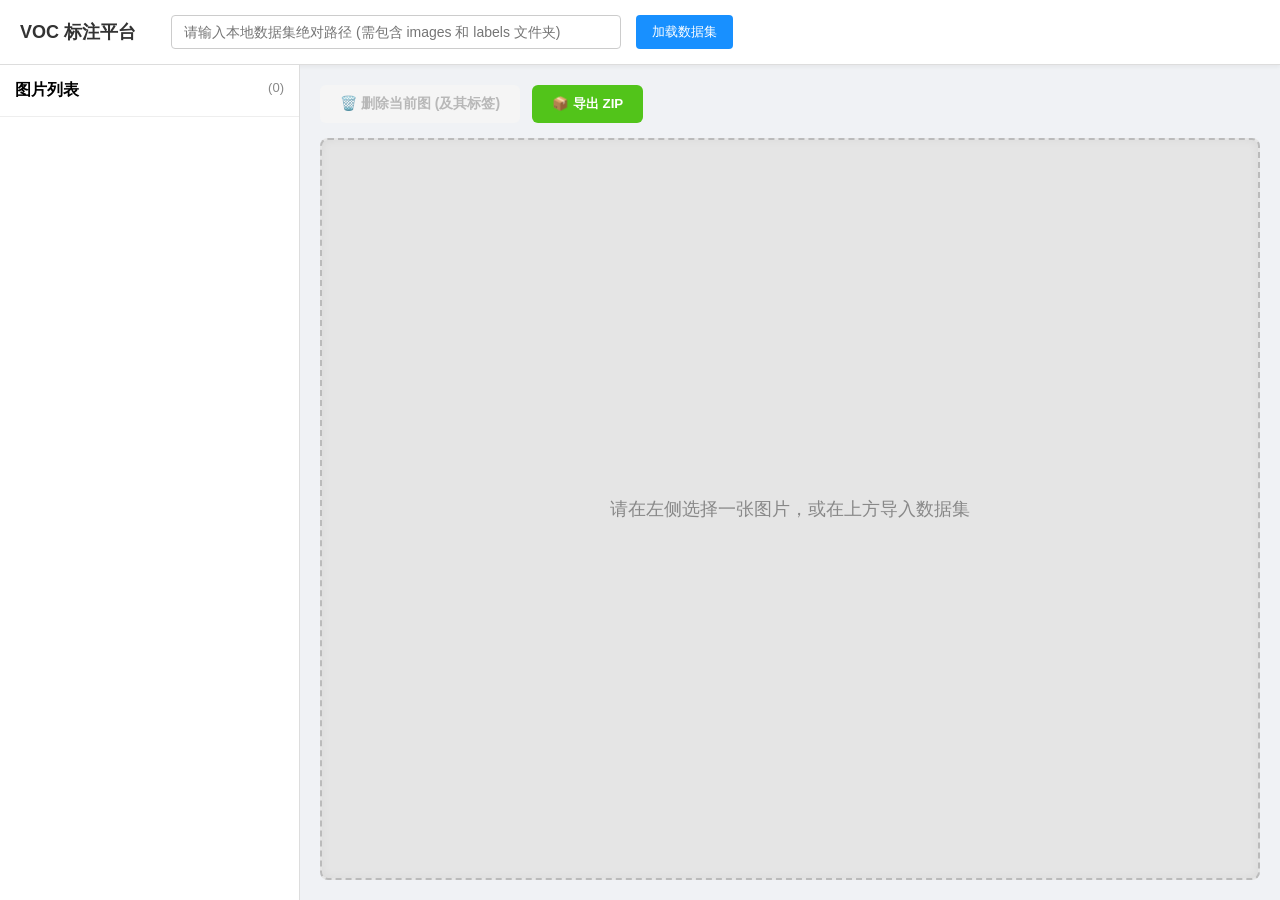
==== static/index.html @ 795a2a79 "Add files via upload" ====
<!DOCTYPE html>
<html lang="zh-CN">
<head>
    <meta charset="UTF-8">
    <title>VOC Segmentation Annotator</title>
    <style>
        /* 基础样式重置 */
        * { box-sizing: border-box; margin: 0; padding: 0; }
        body { font-family: -apple-system, BlinkMacSystemFont, "Segoe UI", Roboto, sans-serif; display: flex; flex-direction: column; height: 100vh; background: #f0f2f5; }

        /* 顶部区域 - 数据集导入 */
        .header { padding: 15px 20px; background: white; border-bottom: 1px solid #ddd; display: flex; align-items: center; gap: 15px; box-shadow: 0 2px 4px rgba(0,0,0,0.05); }
        .header h2 { font-size: 18px; color: #333; margin-right: 20px; }
        .header input { flex: 1; max-width: 450px; padding: 8px 12px; border: 1px solid #ccc; border-radius: 4px; font-size: 14px; }
        .header button { padding: 8px 16px; background: #1890ff; color: white; border: none; border-radius: 4px; cursor: pointer; transition: background 0.3s; }
        .header button:hover { background: #40a9ff; }
        #dataset-status { font-size: 14px; font-weight: bold; }

        /* 主体布局 */
        .main-container { display: flex; flex: 1; overflow: hidden; }

        /* 左侧边栏 - 图片列表 */
        .sidebar { width: 300px; background: white; border-right: 1px solid #ddd; display: flex; flex-direction: column; }
        .sidebar h3 { padding: 15px; border-bottom: 1px solid #eee; margin: 0; font-size: 16px; display: flex; justify-content: space-between;}
        .image-list { flex: 1; overflow-y: auto; list-style: none; }
        .image-list li { padding: 12px 15px; cursor: pointer; border-bottom: 1px solid #f5f5f5; display: flex; justify-content: space-between; align-items: center; transition: background 0.2s; }
        .image-list li:hover { background: #fafafa; }
        .image-list li.active { background: #e6f7ff; border-right: 4px solid #1890ff; }
        .file-name { font-size: 14px; color: #333; overflow: hidden; text-overflow: ellipsis; white-space: nowrap; max-width: 180px; }
        .status-badge { font-size: 12px; padding: 2px 6px; border-radius: 10px; }
        .status-labeled { background: #52c41a; color: white; }
        .status-unlabeled { background: #d9d9d9; color: #666; }

        /* 右侧工作区 */
        .workspace { flex: 1; display: flex; flex-direction: column; padding: 20px; }
        
        /* 工具栏 */
        .toolbar { margin-bottom: 15px; display: flex; gap: 12px; align-items: center; }

        /* 🔥 醒目的红色删除按钮 */
        .btn-delete { 
            background-color: #ff4d4f; 
            color: white; 
            font-weight: bold; 
            border: none; 
            padding: 10px 20px; 
            border-radius: 6px; 
            cursor: pointer; 
            transition: all 0.3s ease; 
            font-size: 14px;
        }
        .btn-delete:hover:not(:disabled) { 
            background-color: #ff7875; 
            box-shadow: 0 4px 12px rgba(255, 77, 79, 0.4); 
            transform: translateY(-1px);
        }
        .btn-delete:active:not(:disabled) { 
            background-color: #d9363e; 
            transform: translateY(0);
        }
        .btn-delete:disabled { 
            background-color: #f5f5f5; 
            color: #b8b8b8; 
            cursor: not-allowed; 
        }

        .btn-export { background: #52c41a; color: white; border: none; padding: 10px 20px; border-radius: 6px; cursor: pointer; font-weight: bold; }
        .btn-export:hover { background: #73d13d; }

        /* 画布/图片显示区 */
        .canvas-container { flex: 1; background: #e5e5e5; border: 2px dashed #bbb; border-radius: 8px; display: flex; justify-content: center; align-items: center; overflow: hidden; position: relative; box-shadow: inset 0 0 10px rgba(0,0,0,0.05); }
        #main-image { max-width: 100%; max-height: 100%; display: none; object-fit: contain; }
        .empty-text { color: #888; font-size: 18px; user-select: none; }
    </style>
</head>
<body>

    <div class="header">
        <h2>VOC 标注平台</h2>
        <input type="text" id="dataset-path" placeholder="请输入本地数据集绝对路径 (需包含 images 和 labels 文件夹)">
        <button onclick="importDataset()">加载数据集</button>
        <span id="dataset-status"></span>
    </div>

    <div class="main-container">
        <div class="sidebar">
            <h3>图片列表 <span id="image-count" style="font-size: 13px; color: #888; font-weight: normal;">(0)</span></h3>
            <ul class="image-list" id="image-list">
                </ul>
        </div>

        <div class="workspace">
            <div class="toolbar">
                <button id="btn-delete" class="btn-delete" onclick="deleteCurrentImage()" disabled>
                    🗑️ 删除当前图 (及其标签)
                </button>
                <button class="btn-export" onclick="exportDataset()">📦 导出 ZIP</button>
                <span id="current-image-name" style="margin-left: auto; color: #666; font-weight: bold;"></span>
            </div>

            <div class="canvas-container" id="canvas-container">
                <span class="empty-text" id="empty-text">请在左侧选择一张图片，或在上方导入数据集</span>
                <img id="main-image" src="" alt="当前标注图片">
                </div>
        </div>
    </div>

    <script>
        let currentImageId = null;
        let imagesData = [];

        // 页面加载时自动获取当前数据集列表
        window.onload = () => {
            fetchImagesList();
            fetchDatasetInfo();
        };

        // 1. 导入数据集逻辑
        async function importDataset() {
            const pathInput = document.getElementById('dataset-path').value.trim();
            const statusEl = document.getElementById('dataset-status');
            
            if (!pathInput) {
                alert("路径不能为空！");
                return;
            }

            statusEl.innerText = "⏳ 校验并加载中...";
            statusEl.style.color = "#1890ff";

            try {
                const response = await fetch('/api/dataset', {
                    method: 'POST',
                    headers: { 'Content-Type': 'application/json' },
                    body: JSON.stringify({ path: pathInput })
                });

                if (!response.ok) {
                    const errorMsg = await response.text();
                    throw new Error(errorMsg || "数据集结构错误");
                }

                const data = await response.json();
                statusEl.innerText = `✅ 导入成功！共加载 ${data.dataset.imageCount} 张图片`;
                statusEl.style.color = "#52c41a";
                
                // 刷新图片列表
                fetchImagesList();
                
            } catch (error) {
                statusEl.innerText = `❌ 导入失败: ${error.message}`;
                statusEl.style.color = "#ff4d4f";
                alert(error.message);
            }
        }

        // 2. 获取数据集当前配置路径
        async function fetchDatasetInfo() {
            try {
                const res = await fetch('/api/dataset');
                if (res.ok) {
                    const data = await res.json();
                    if(data.dataset && data.dataset.path) {
                        document.getElementById('dataset-path').value = data.dataset.path;
                    }
                }
            } catch (e) {
                console.error("获取数据集信息失败", e);
            }
        }

        // 3. 获取并渲染图片列表
        async function fetchImagesList() {
            try {
                const response = await fetch('/api/images');
                if (!response.ok) return;
                
                const data = await response.json();
                imagesData = data.images;
                
                document.getElementById('image-count').innerText = `(${imagesData.length})`;
                renderImageList();
            } catch (error) {
                console.error("加载图片列表失败:", error);
            }
        }

        function renderImageList() {
            const listEl = document.getElementById('image-list');
            listEl.innerHTML = '';

            imagesData.forEach(img => {
                const li = document.createElement('li');
                li.id = `item-${img.id}`;
                li.onclick = () => selectImage(img);
                
                const statusHtml = img.hasLabel 
                    ? `<span class="status-badge status-labeled">已标</span>` 
                    : `<span class="status-badge status-unlabeled">未标</span>`;

                li.innerHTML = `
                    <span class="file-name" title="${img.filename}">${img.filename}</span>
                    ${statusHtml}
                `;
                
                // 保持选中状态
                if (currentImageId === img.id) {
                    li.classList.add('active');
                }
                
                listEl.appendChild(li);
            });
        }

        // 4. 选中单张图片
        async function selectImage(img) {
            currentImageId = img.id;
            
            // 更新列表 UI 选中状态
            document.querySelectorAll('.image-list li').forEach(li => li.classList.remove('active'));
            document.getElementById(`item-${img.id}`).classList.add('active');
            
            // 更新主工作区
            document.getElementById('empty-text').style.display = 'none';
            const imgEl = document.getElementById('main-image');
            imgEl.src = img.imageUrl;
            imgEl.style.display = 'block';
            
            document.getElementById('current-image-name').innerText = img.filename;
            
            // 启用删除按钮
            document.getElementById('btn-delete').disabled = false;

            // (预留) 获取具体标注数据并绘制多边形
            // fetch(`/api/annotations/${img.id}`).then(...);
        }

        // 5. 删除当前图片 (红色按钮对应逻辑)
        async function deleteCurrentImage() {
            if (!currentImageId) return;
            
            if (!confirm("⚠️ 确定要将当前图片及其标注移动到废弃文件夹 (__delete__) 吗？此操作界面不可撤销！")) {
                return;
            }

            try {
                const response = await fetch(`/api/images/${currentImageId}`, {
                    method: 'DELETE'
                });
                
                if (!response.ok) throw new Error("删除请求失败");
                
                // 查找当前图片的索引，为了删除后自动跳转下一张
                const currentIndex = imagesData.findIndex(img => img.id === currentImageId);
                
                // 重新拉取列表
                await fetchImagesList();
                
                // 自动选择下一张 (如果还有的话)
                if (imagesData.length > 0) {
                    const nextIndex = currentIndex < imagesData.length ? currentIndex : imagesData.length - 1;
                    selectImage(imagesData[nextIndex]);
                } else {
                    // 列表空了
                    currentImageId = null;
                    document.getElementById('main-image').style.display = 'none';
                    document.getElementById('empty-text').style.display = 'block';
                    document.getElementById('btn-delete').disabled = true;
                    document.getElementById('current-image-name').innerText = '';
                }
                
            } catch (error) {
                alert("删除失败: " + error.message);
            }
        }

        // 6. 导出 ZIP
        function exportDataset() {
            window.open('/api/export.zip', '_blank');
        }
    </script>
</body>
</html>
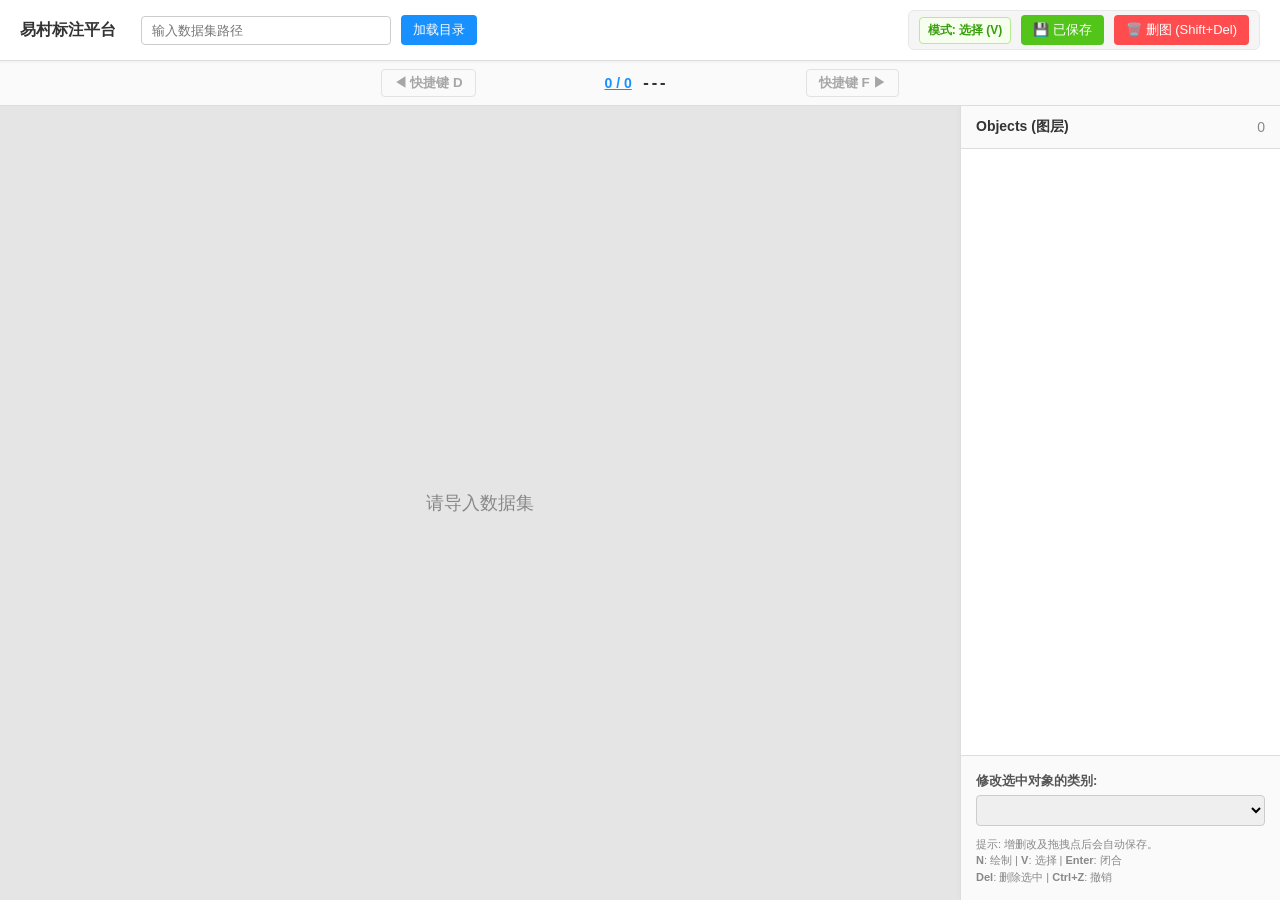
==== commit c6183042: "Add files via upload" ====
--- a/static/index.html
+++ b/static/index.html
@@ -2,281 +2,753 @@
 <html lang="zh-CN">
 <head>
     <meta charset="UTF-8">
-    <title>VOC Segmentation Annotator</title>
+    <title>VOC Segmentation Annotator (CVAT Style)</title>
     <style>
-        /* 基础样式重置 */
         * { box-sizing: border-box; margin: 0; padding: 0; }
-        body { font-family: -apple-system, BlinkMacSystemFont, "Segoe UI", Roboto, sans-serif; display: flex; flex-direction: column; height: 100vh; background: #f0f2f5; }
-
-        /* 顶部区域 - 数据集导入 */
-        .header { padding: 15px 20px; background: white; border-bottom: 1px solid #ddd; display: flex; align-items: center; gap: 15px; box-shadow: 0 2px 4px rgba(0,0,0,0.05); }
-        .header h2 { font-size: 18px; color: #333; margin-right: 20px; }
-        .header input { flex: 1; max-width: 450px; padding: 8px 12px; border: 1px solid #ccc; border-radius: 4px; font-size: 14px; }
-        .header button { padding: 8px 16px; background: #1890ff; color: white; border: none; border-radius: 4px; cursor: pointer; transition: background 0.3s; }
-        .header button:hover { background: #40a9ff; }
-        #dataset-status { font-size: 14px; font-weight: bold; }
-
-        /* 主体布局 */
-        .main-container { display: flex; flex: 1; overflow: hidden; }
-
-        /* 左侧边栏 - 图片列表 */
-        .sidebar { width: 300px; background: white; border-right: 1px solid #ddd; display: flex; flex-direction: column; }
-        .sidebar h3 { padding: 15px; border-bottom: 1px solid #eee; margin: 0; font-size: 16px; display: flex; justify-content: space-between;}
-        .image-list { flex: 1; overflow-y: auto; list-style: none; }
-        .image-list li { padding: 12px 15px; cursor: pointer; border-bottom: 1px solid #f5f5f5; display: flex; justify-content: space-between; align-items: center; transition: background 0.2s; }
-        .image-list li:hover { background: #fafafa; }
-        .image-list li.active { background: #e6f7ff; border-right: 4px solid #1890ff; }
-        .file-name { font-size: 14px; color: #333; overflow: hidden; text-overflow: ellipsis; white-space: nowrap; max-width: 180px; }
-        .status-badge { font-size: 12px; padding: 2px 6px; border-radius: 10px; }
+        body { font-family: -apple-system, BlinkMacSystemFont, "Segoe UI", Roboto, sans-serif; display: flex; flex-direction: column; height: 100vh; background: #f0f2f5; overflow: hidden; }
+
+        /* 顶部控制台 (导入与工具) */
+        .header { padding: 10px 20px; background: white; border-bottom: 1px solid #ddd; display: flex; align-items: center; justify-content: space-between; box-shadow: 0 1px 3px rgba(0,0,0,0.05); z-index: 10; }
+        .header-left { display: flex; align-items: center; gap: 10px; }
+        .header-left h2 { font-size: 16px; color: #333; margin-right: 15px; }
+        .header-left input { width: 250px; padding: 6px 10px; border: 1px solid #ccc; border-radius: 4px; font-size: 13px; }
+        .btn-primary { padding: 6px 12px; background: #1890ff; color: white; border: none; border-radius: 4px; cursor: pointer; font-size: 13px; transition: all 0.3s; }
+        .btn-primary:hover { background: #40a9ff; }
+        
+        .toolbar-group { display: flex; align-items: center; gap: 10px; background: #f5f5f5; padding: 4px 10px; border-radius: 6px; border: 1px solid #e8e8e8;}
+        .mode-indicator { font-weight: bold; padding: 4px 8px; border-radius: 4px; font-size: 12px; }
+        .mode-select { background: #f6ffed; border: 1px solid #b7eb8f; color: #389e0d; }
+        .mode-draw { background: #fff0f6; border: 1px solid #ffadd2; color: #c41d7f; }
+
+        /* 自动保存状态按钮 */
+        .btn-save { background: #52c41a; }
+        .btn-save.saving { background: #faad14; color: #fff; }
+
+        /* CVAT 风格图片导航栏 */
+        .nav-bar { background: #fafafa; border-bottom: 1px solid #ddd; padding: 8px 20px; display: flex; align-items: center; justify-content: center; gap: 15px; }
+        .nav-btn { background: transparent; border: 1px solid #ccc; padding: 4px 12px; cursor: pointer; border-radius: 4px; font-weight: bold; color: #555; }
+        .nav-btn:hover:not(:disabled) { background: #e6f7ff; border-color: #1890ff; color: #1890ff; }
+        .nav-btn:disabled { opacity: 0.5; cursor: not-allowed; }
+        .image-info { font-size: 14px; font-weight: bold; color: #333; display: flex; align-items: center; gap: 10px; min-width: 300px; justify-content: center; }
+        .status-badge { font-size: 12px; padding: 2px 6px; border-radius: 10px; font-weight: normal; }
         .status-labeled { background: #52c41a; color: white; }
         .status-unlabeled { background: #d9d9d9; color: #666; }
 
-        /* 右侧工作区 */
-        .workspace { flex: 1; display: flex; flex-direction: column; padding: 20px; }
+        /* 主体布局 */
+        .main-container { display: flex; flex: 1; overflow: hidden; background: #e5e5e5; }
+
+        /* 画布区域 */
+        .canvas-area { flex: 1; display: flex; justify-content: center; align-items: center; position: relative; overflow: hidden; padding: 15px; }
+        .image-wrapper { position: relative; display: inline-block; max-width: 100%; max-height: 100%; box-shadow: 0 4px 12px rgba(0,0,0,0.15); background: white; }
+        #main-image { max-width: 100%; max-height: 100%; display: block; object-fit: contain; pointer-events: none; }
+        #draw-canvas { position: absolute; top: 0; left: 0; }
+        .empty-text { color: #888; font-size: 18px; user-select: none; position: absolute; top: 50%; left: 50%; transform: translate(-50%, -50%); }
+
+        /* 右侧 Objects 面板 */
+        .right-sidebar { width: 320px; background: white; border-left: 1px solid #ddd; display: flex; flex-direction: column; z-index: 5; box-shadow: -2px 0 5px rgba(0,0,0,0.02); }
+        .sidebar-header { padding: 12px 15px; background: #fafafa; border-bottom: 1px solid #ddd; font-weight: bold; font-size: 14px; color: #333; display: flex; justify-content: space-between; align-items: center; }
         
-        /* 工具栏 */
-        .toolbar { margin-bottom: 15px; display: flex; gap: 12px; align-items: center; }
-
-        /* 🔥 醒目的红色删除按钮 */
-        .btn-delete { 
-            background-color: #ff4d4f; 
-            color: white; 
-            font-weight: bold; 
-            border: none; 
-            padding: 10px 20px; 
-            border-radius: 6px; 
-            cursor: pointer; 
-            transition: all 0.3s ease; 
-            font-size: 14px;
-        }
-        .btn-delete:hover:not(:disabled) { 
-            background-color: #ff7875; 
-            box-shadow: 0 4px 12px rgba(255, 77, 79, 0.4); 
-            transform: translateY(-1px);
-        }
-        .btn-delete:active:not(:disabled) { 
-            background-color: #d9363e; 
-            transform: translateY(0);
-        }
-        .btn-delete:disabled { 
-            background-color: #f5f5f5; 
-            color: #b8b8b8; 
-            cursor: not-allowed; 
-        }
-
-        .btn-export { background: #52c41a; color: white; border: none; padding: 10px 20px; border-radius: 6px; cursor: pointer; font-weight: bold; }
-        .btn-export:hover { background: #73d13d; }
-
-        /* 画布/图片显示区 */
-        .canvas-container { flex: 1; background: #e5e5e5; border: 2px dashed #bbb; border-radius: 8px; display: flex; justify-content: center; align-items: center; overflow: hidden; position: relative; box-shadow: inset 0 0 10px rgba(0,0,0,0.05); }
-        #main-image { max-width: 100%; max-height: 100%; display: none; object-fit: contain; }
-        .empty-text { color: #888; font-size: 18px; user-select: none; }
+        .object-list { flex: 1; overflow-y: auto; list-style: none; padding: 10px; }
+        .object-item { display: flex; align-items: center; justify-content: space-between; padding: 8px 10px; margin-bottom: 8px; background: #f9f9f9; border: 1px solid #eee; border-radius: 6px; cursor: pointer; transition: all 0.2s; }
+        .object-item:hover { border-color: #d9d9d9; background: #f0f0f0; } 
+        .object-item.active { background: #e6f7ff; border-color: #91d5ff; box-shadow: 0 2px 4px rgba(24,144,255,0.1); }
+        .object-item.hidden { opacity: 0.5; }
+        
+        .obj-left { display: flex; align-items: center; gap: 8px; flex: 1; }
+        .color-block { width: 12px; height: 12px; border-radius: 2px; }
+        .obj-name { font-size: 13px; font-weight: 500; color: #333; }
+        
+        .obj-actions { display: flex; align-items: center; gap: 6px; }
+        .icon-btn { background: none; border: none; cursor: pointer; font-size: 14px; padding: 4px; border-radius: 4px; color: #666; transition: background 0.2s; }
+        .icon-btn:hover { background: #e8e8e8; color: #333; }
+        .icon-delete:hover { background: #fff1f0; color: #ff4d4f; }
+
+        /* 全局类别选择器 */
+        .sidebar-footer { padding: 15px; border-top: 1px solid #ddd; background: #fafafa; }
+        .sidebar-footer select { width: 100%; padding: 6px; border-radius: 4px; border: 1px solid #ccc; margin-top: 5px; font-size: 13px; }
     </style>
 </head>
 <body>
 
     <div class="header">
-        <h2>VOC 标注平台</h2>
-        <input type="text" id="dataset-path" placeholder="请输入本地数据集绝对路径 (需包含 images 和 labels 文件夹)">
-        <button onclick="importDataset()">加载数据集</button>
-        <span id="dataset-status"></span>
-    </div>
-
-    <div class="main-container">
-        <div class="sidebar">
-            <h3>图片列表 <span id="image-count" style="font-size: 13px; color: #888; font-weight: normal;">(0)</span></h3>
-            <ul class="image-list" id="image-list">
-                </ul>
+        <div class="header-left">
+            <h2>易村标注平台</h2>
+            <input type="text" id="dataset-path" placeholder="输入数据集路径">
+            <button class="btn-primary" onclick="importDataset()">加载目录</button>
+            <span id="dataset-status" style="font-size: 12px; margin-left: 10px;"></span>
         </div>
-
-        <div class="workspace">
-            <div class="toolbar">
-                <button id="btn-delete" class="btn-delete" onclick="deleteCurrentImage()" disabled>
-                    🗑️ 删除当前图 (及其标签)
-                </button>
-                <button class="btn-export" onclick="exportDataset()">📦 导出 ZIP</button>
-                <span id="current-image-name" style="margin-left: auto; color: #666; font-weight: bold;"></span>
-            </div>
-
-            <div class="canvas-container" id="canvas-container">
-                <span class="empty-text" id="empty-text">请在左侧选择一张图片，或在上方导入数据集</span>
-                <img id="main-image" src="" alt="当前标注图片">
-                </div>
+        
+        <div class="toolbar-group">
+            <span id="mode-badge" class="mode-indicator mode-select">模式: 选择 (V)</span>
+            <button id="btn-save" class="btn-primary btn-save" onclick="saveAnnotations(false)">💾 已保存</button>
+            <button class="btn-primary" style="background:#ff4d4f;" onclick="deleteCurrentImage()">🗑️ 删图 (Shift+Del)</button>
         </div>
     </div>
 
+    <div class="nav-bar">
+        <button class="nav-btn" id="btn-prev" onclick="navigateImage(-1)" disabled>◀ 快捷键 D</button>
+        <div class="image-info" id="image-info-container">
+            <span id="image-counter" title="点击跳转到指定页" style="cursor: pointer; text-decoration: underline; color: #1890ff;" onclick="jumpToImage()">0 / 0</span>
+            <span id="current-image-name" style="font-family: monospace;">---</span>
+            <span id="image-status-badge"></span>
+        </div>
+        <button class="nav-btn" id="btn-next" onclick="navigateImage(1)" disabled>快捷键 F ▶</button>
+    </div>
+
+    <div class="main-container">
+        
+        <div class="canvas-area" id="canvas-container">
+            <span class="empty-text" id="empty-text">请导入数据集</span>
+            <div class="image-wrapper" id="image-wrapper" style="display: none;">
+                <img id="main-image" src="" alt="">
+                <canvas id="draw-canvas"></canvas>
+            </div>
+        </div>
+
+        <div class="right-sidebar">
+            <div class="sidebar-header">
+                <span>Objects (图层)</span>
+                <span id="object-count" style="color:#888; font-weight:normal;">0</span>
+            </div>
+            
+            <ul class="object-list" id="object-list">
+                </ul>
+
+            <div class="sidebar-footer">
+                <label style="font-size: 13px; color: #555; font-weight: bold;">修改选中对象的类别:</label>
+                <select id="class-select" onchange="onClassChange()"></select>
+                <div style="font-size: 11px; color: #888; margin-top: 10px; line-height: 1.5;">
+                    提示: 增删改及拖拽点后会自动保存。<br>
+                    <b>N</b>: 绘制 | <b>V</b>: 选择 | <b>Enter</b>: 闭合<br>
+                    <b>Del</b>: 删除选中 | <b>Ctrl+Z</b>: 撤销
+                </div>
+            </div>
+        </div>
+    </div>
+
     <script>
-        let currentImageId = null;
         let imagesData = [];
-
-        // 页面加载时自动获取当前数据集列表
+        let currentIndex = -1;
+        let classesData = {};
+
+        const canvas = document.getElementById('draw-canvas');
+        const ctx = canvas.getContext('2d');
+        const imgEl = document.getElementById('main-image');
+        const colors = ["#ff4d4f", "#1890ff", "#52c41a", "#faad14", "#722ed1", "#eb2f96", "#13c2c2", "#fa8c16"];
+        
+        let mode = 'select'; 
+        let annotations = []; 
+        let currentPolygon = [];
+        let mousePos = null;
+        
+        let selectedAnnoIdx = -1;
+        let hoveredAnnoIdx = -1; 
+        let selectedPointIdx = -1;
+        let isDraggingPoint = false;
+        let historyStack = [];
+
+        let autoSaveTimer = null;
+
         window.onload = () => {
+            fetchClasses();
             fetchImagesList();
             fetchDatasetInfo();
+            setupEvents();
+            window.addEventListener('resize', resizeCanvas);
         };
 
-        // 1. 导入数据集逻辑
+        // ================= 顶栏与导航 =================
+
+        function updateNavigationUI() {
+            const prevBtn = document.getElementById('btn-prev');
+            const nextBtn = document.getElementById('btn-next');
+            
+            if (imagesData.length === 0 || currentIndex === -1) {
+                prevBtn.disabled = true; nextBtn.disabled = true;
+                document.getElementById('image-counter').innerText = '0 / 0';
+                document.getElementById('current-image-name').innerText = '---';
+                document.getElementById('image-status-badge').innerHTML = '';
+                return;
+            }
+
+            prevBtn.disabled = currentIndex === 0;
+            nextBtn.disabled = currentIndex === imagesData.length - 1;
+
+            const currentImg = imagesData[currentIndex];
+            document.getElementById('image-counter').innerText = `${currentIndex + 1} / ${imagesData.length}`;
+            document.getElementById('current-image-name').innerText = currentImg.filename;
+            
+            document.getElementById('image-status-badge').innerHTML = currentImg.hasLabel 
+                ? `<span class="status-badge status-labeled">已标</span>` 
+                : `<span class="status-badge status-unlabeled">未标</span>`;
+        }
+
+        function navigateImage(direction) {
+            if (imagesData.length === 0) return;
+            let nextIdx = currentIndex + direction;
+            if (nextIdx < 0) nextIdx = 0;
+            if (nextIdx >= imagesData.length) nextIdx = imagesData.length - 1;
+            if (currentIndex !== nextIdx) selectImage(nextIdx);
+        }
+
+        function jumpToImage() {
+            if (imagesData.length === 0) return;
+            const input = prompt(`请输入要跳转的页码 (1 - ${imagesData.length})：\n当前在第 ${currentIndex + 1} 页`, currentIndex + 1);
+            if (!input) return; 
+            
+            const targetIdx = parseInt(input.trim()) - 1;
+            if (!isNaN(targetIdx) && targetIdx >= 0 && targetIdx < imagesData.length) {
+                selectImage(targetIdx);
+            } else {
+                alert("⚠️ 输入的页码无效或超出范围！");
+            }
+        }
+
+        async function selectImage(index) {
+            if (index < 0 || index >= imagesData.length) return;
+            
+            // 切换前，强制同步等待正在排队的保存任务完成（防止丢框）
+            if (autoSaveTimer) {
+                clearTimeout(autoSaveTimer);
+                autoSaveTimer = null;
+                await saveAnnotations(true); 
+            }
+
+            historyStack = [];
+            mode = 'select';
+            selectedAnnoIdx = -1;
+            hoveredAnnoIdx = -1;
+            selectedPointIdx = -1;
+            annotations = [];
+            currentPolygon = [];
+            document.getElementById('btn-save').innerText = "💾 已保存";
+            document.getElementById('btn-save').className = "btn-primary btn-save";
+
+            currentIndex = index;
+            const img = imagesData[currentIndex];
+            
+            // 记录当前图片 ID，刷新时断点续传
+            localStorage.setItem('voc_last_image_id', img.id);
+            
+            updateNavigationUI();
+            document.getElementById('empty-text').style.display = 'none';
+            setMode('select');
+
+            try {
+                const res = await fetch(`/api/annotations/${img.id}`);
+                if (res.ok) {
+                    const data = await res.json();
+                    if (data.annotations) {
+                        annotations = data.annotations.map(a => ({...a, visible: true}));
+                    }
+                }
+            } catch (e) {}
+            
+            imgEl.src = img.imageUrl;
+        }
+
+        // ================= 右侧 Objects 面板 =================
+
+        function renderObjectList() {
+            const listEl = document.getElementById('object-list');
+            listEl.innerHTML = '';
+            document.getElementById('object-count').innerText = annotations.length;
+
+            annotations.forEach((ann, idx) => {
+                const li = document.createElement('li');
+                li.className = `object-item ${idx === selectedAnnoIdx ? 'active' : ''} ${!ann.visible ? 'hidden' : ''}`;
+                
+                li.onmouseenter = () => { hoveredAnnoIdx = idx; renderCanvas(); };
+                li.onmouseleave = () => { hoveredAnnoIdx = -1; renderCanvas(); };
+                
+                li.onclick = () => {
+                    setMode('select');
+                    selectedAnnoIdx = idx;
+                    selectedPointIdx = -1;
+                    updateClassSelector();
+                    renderCanvas();
+                    renderObjectList(); 
+                };
+
+                const color = colors[parseInt(ann.cls) % colors.length || 0];
+                const className = classesData[ann.cls] || ann.cls;
+
+                li.innerHTML = `
+                    <div class="obj-left">
+                        <div class="color-block" style="background-color: ${color}"></div>
+                        <span class="obj-name">${className}</span>
+                    </div>
+                    <div class="obj-actions">
+                        <button class="icon-btn" title="${ann.visible ? '隐藏' : '显示'}" onclick="toggleVisibility(event, ${idx})">
+                            ${ann.visible ? '👁️' : '🙈'}
+                        </button>
+                        <button class="icon-btn icon-delete" title="删除" onclick="deleteObject(event, ${idx})">
+                            🗑️
+                        </button>
+                    </div>
+                `;
+                listEl.appendChild(li);
+            });
+            updateClassSelector();
+        }
+
+        function toggleVisibility(e, idx) {
+            e.stopPropagation();
+            annotations[idx].visible = !annotations[idx].visible;
+            if(!annotations[idx].visible && selectedAnnoIdx === idx) {
+                selectedAnnoIdx = -1; 
+            }
+            renderObjectList();
+            renderCanvas();
+        }
+
+        function deleteObject(e, idx) {
+            e.stopPropagation();
+            saveState();
+            annotations.splice(idx, 1);
+            if (selectedAnnoIdx === idx) selectedAnnoIdx = -1;
+            if (hoveredAnnoIdx === idx) hoveredAnnoIdx = -1;
+            renderObjectList();
+            renderCanvas();
+            triggerAutoSave(); 
+        }
+
+        // ================= 快捷键与状态控制 =================
+
+        function setMode(newMode) {
+            mode = newMode;
+            const badge = document.getElementById('mode-badge');
+            if (mode === 'draw') {
+                badge.className = 'mode-indicator mode-draw';
+                badge.innerText = '模式: 绘制 (N)';
+                canvas.style.cursor = 'crosshair';
+                selectedAnnoIdx = -1;
+                selectedPointIdx = -1;
+            } else {
+                badge.className = 'mode-indicator mode-select';
+                badge.innerText = '模式: 选择 (V)';
+                canvas.style.cursor = 'default';
+                currentPolygon = [];
+            }
+            renderCanvas();
+            renderObjectList();
+        }
+
+        function saveState() {
+            historyStack.push(JSON.stringify({
+                annotations: annotations.map(a => ({...a, points: [...a.points]})),
+                currentPolygon: [...currentPolygon]
+            }));
+            if (historyStack.length > 30) historyStack.shift();
+        }
+
+        function undo() {
+            if (historyStack.length > 0) {
+                const state = JSON.parse(historyStack.pop());
+                annotations = state.annotations;
+                currentPolygon = state.currentPolygon;
+                selectedAnnoIdx = -1;
+                selectedPointIdx = -1;
+                renderCanvas();
+                renderObjectList();
+                triggerAutoSave(); 
+            }
+        }
+
+        function setupEvents() {
+            window.addEventListener('keydown', (e) => {
+                if (e.target.tagName === 'INPUT' || e.target.tagName === 'SELECT') return;
+                const key = e.key.toLowerCase();
+                
+                if (e.ctrlKey || e.metaKey) {
+                    if (key === 's') { e.preventDefault(); saveAnnotations(false); return; }
+                    if (key === 'z') { e.preventDefault(); undo(); return; }
+                    return;
+                }
+                if (e.shiftKey && e.key === 'Delete') { e.preventDefault(); deleteCurrentImage(); return; }
+
+                switch (key) {
+                    case 'd': navigateImage(-1); break;
+                    case 'f': navigateImage(1); break;
+                    case 'n': setMode('draw'); break;
+                    case 'v': setMode('select'); break;
+                    case 'enter': if (mode === 'draw' && currentPolygon.length >= 3) finishDrawing(); break;
+                    case 'escape': if (mode === 'draw') { currentPolygon = []; renderCanvas(); } break;
+                    case 'delete': case 'backspace': deleteSelection(); break;
+                }
+            });
+
+            canvas.addEventListener('contextmenu', e => e.preventDefault());
+            canvas.addEventListener('mousedown', onMouseDown);
+            canvas.addEventListener('mousemove', onMouseMove);
+            window.addEventListener('mouseup', onMouseUp);
+        }
+
+        // ================= 画布核心交互 =================
+
+        function getNormalizedPos(e) {
+            const rect = canvas.getBoundingClientRect();
+            return [
+                Math.max(0, Math.min(1, (e.clientX - rect.left) / canvas.width)),
+                Math.max(0, Math.min(1, (e.clientY - rect.top) / canvas.height))
+            ];
+        }
+
+        function onMouseDown(e) {
+            if (e.button !== 0) return;
+            const pt = getNormalizedPos(e);
+
+            if (mode === 'draw') {
+                saveState();
+                currentPolygon.push(pt);
+                renderCanvas();
+            } 
+            else if (mode === 'select') {
+                const pointHit = findPoint(pt);
+                if (pointHit) {
+                    saveState();
+                    selectedAnnoIdx = pointHit.annoIdx;
+                    selectedPointIdx = pointHit.pointIdx;
+                    isDraggingPoint = true;
+                    renderCanvas();
+                    renderObjectList();
+                    return;
+                }
+                const polyHit = findPolygon(pt);
+                if (polyHit !== -1) {
+                    selectedAnnoIdx = polyHit;
+                    selectedPointIdx = -1;
+                } else {
+                    selectedAnnoIdx = -1;
+                    selectedPointIdx = -1;
+                }
+                renderCanvas();
+                renderObjectList();
+            }
+        }
+
+        function onMouseMove(e) {
+            const pt = getNormalizedPos(e);
+            mousePos = pt;
+
+            if (mode === 'draw' && currentPolygon.length > 0) {
+                renderCanvas();
+            } 
+            else if (mode === 'select') {
+                if (isDraggingPoint && selectedAnnoIdx !== -1 && selectedPointIdx !== -1) {
+                    annotations[selectedAnnoIdx].points[selectedPointIdx] = pt;
+                    renderCanvas();
+                } else {
+                    canvas.style.cursor = findPoint(pt) ? 'grab' : (findPolygon(pt) !== -1 ? 'pointer' : 'default');
+                }
+            }
+        }
+
+        function onMouseUp(e) { 
+            if (mode === 'select' && isDraggingPoint) {
+                isDraggingPoint = false;
+                triggerAutoSave(); 
+            }
+        }
+
+        function finishDrawing() {
+            saveState();
+            const cls = document.getElementById('class-select').value;
+            annotations.push({ cls: cls, points: [...currentPolygon], visible: true });
+            currentPolygon = [];
+            setMode('select');
+            selectedAnnoIdx = annotations.length - 1; 
+            renderCanvas();
+            renderObjectList();
+            triggerAutoSave(); 
+        }
+
+        function deleteSelection() {
+            if (mode !== 'select' || selectedAnnoIdx === -1) return;
+            saveState();
+            if (selectedPointIdx !== -1) {
+                annotations[selectedAnnoIdx].points.splice(selectedPointIdx, 1);
+                selectedPointIdx = -1;
+                if (annotations[selectedAnnoIdx].points.length < 3) {
+                    annotations.splice(selectedAnnoIdx, 1);
+                    selectedAnnoIdx = -1;
+                }
+            } else {
+                annotations.splice(selectedAnnoIdx, 1);
+                selectedAnnoIdx = -1;
+            }
+            renderCanvas();
+            renderObjectList();
+            triggerAutoSave(); 
+        }
+
+        function findPoint(pt) {
+            const threshold = 6 / canvas.width; 
+            for (let i = annotations.length - 1; i >= 0; i--) {
+                if(!annotations[i].visible) continue; 
+                const points = annotations[i].points;
+                for (let j = 0; j < points.length; j++) {
+                    if (Math.hypot(points[j][0] - pt[0], points[j][1] - pt[1]) < threshold) 
+                        return { annoIdx: i, pointIdx: j };
+                }
+            }
+            return null;
+        }
+
+        function findPolygon(pt) {
+            for (let i = annotations.length - 1; i >= 0; i--) {
+                if(!annotations[i].visible) continue; 
+                if (isPointInPolygon(pt, annotations[i].points)) return i;
+            }
+            return -1;
+        }
+
+        function isPointInPolygon(point, vs) {
+            let x = point[0], y = point[1], inside = false;
+            for (let i = 0, j = vs.length - 1; i < vs.length; j = i++) {
+                let xi = vs[i][0], yi = vs[i][1], xj = vs[j][0], yj = vs[j][1];
+                let intersect = ((yi > y) != (yj > y)) && (x < (xj - xi) * (y - yi) / (yj - yi) + xi);
+                if (intersect) inside = !inside;
+            }
+            return inside;
+        }
+
+        // ================= 渲染层 =================
+
+        function updateClassSelector() {
+            const select = document.getElementById('class-select');
+            if (selectedAnnoIdx !== -1 && annotations[selectedAnnoIdx]) {
+                select.value = annotations[selectedAnnoIdx].cls;
+            }
+        }
+
+        function onClassChange() {
+            const newCls = document.getElementById('class-select').value;
+            if (mode === 'select' && selectedAnnoIdx !== -1) {
+                saveState();
+                annotations[selectedAnnoIdx].cls = newCls;
+                renderCanvas();
+                renderObjectList();
+                triggerAutoSave(); 
+            }
+        }
+
+        function resizeCanvas() {
+            if (currentIndex === -1) return;
+            canvas.width = imgEl.clientWidth;
+            canvas.height = imgEl.clientHeight;
+            renderCanvas();
+        }
+
+        imgEl.onload = () => {
+            resizeCanvas();
+            document.getElementById('image-wrapper').style.display = 'inline-block';
+            renderObjectList();
+        };
+
+        function toPixel(pt) { return [pt[0] * canvas.width, pt[1] * canvas.height]; }
+
+        function renderCanvas() {
+            ctx.clearRect(0, 0, canvas.width, canvas.height);
+
+            annotations.forEach((ann, idx) => {
+                if (!ann.visible) return; 
+                
+                const isSelected = (idx === selectedAnnoIdx);
+                const isHovered = (idx === hoveredAnnoIdx); 
+                
+                drawPolygon(ann.points, ann.cls, true, isSelected, isHovered);
+                
+                if (isSelected) {
+                    ann.points.forEach((pt, pIdx) => drawPoint(pt, pIdx === selectedPointIdx ? 'yellow' : 'white'));
+                }
+            });
+
+            if (mode === 'draw' && currentPolygon.length > 0) {
+                const drawPts = [...currentPolygon];
+                if (mousePos) drawPts.push(mousePos);
+                drawPolygon(drawPts, document.getElementById('class-select').value, false, false, false);
+                currentPolygon.forEach(pt => drawPoint(pt, 'white'));
+            }
+        }
+
+        function drawPoint(pt, fillColor) {
+            const p = toPixel(pt);
+            ctx.beginPath();
+            ctx.arc(p[0], p[1], fillColor === 'yellow' ? 6 : 4, 0, Math.PI * 2);
+            ctx.fillStyle = fillColor;
+            ctx.fill();
+            ctx.strokeStyle = '#000'; ctx.lineWidth = 1; ctx.stroke();
+        }
+
+        function drawPolygon(points, cls, isFinished, isSelected, isHovered) {
+            if (points.length === 0) return;
+            const color = colors[parseInt(cls) % colors.length || 0];
+
+            ctx.beginPath();
+            const start = toPixel(points[0]);
+            ctx.moveTo(start[0], start[1]);
+            for (let i = 1; i < points.length; i++) {
+                const p = toPixel(points[i]);
+                ctx.lineTo(p[0], p[1]);
+            }
+            if (isFinished) ctx.closePath();
+
+            ctx.lineWidth = (isSelected || isHovered) ? 3 : 2;
+            ctx.strokeStyle = isSelected ? '#fff' : (isHovered ? '#fff' : color); 
+            
+            if (isSelected || isHovered) { 
+                ctx.shadowColor = isHovered ? color : '#000'; 
+                ctx.shadowBlur = isHovered ? 8 : 4; 
+            }
+            ctx.stroke();
+            ctx.shadowBlur = 0; 
+
+            if (isFinished) {
+                ctx.fillStyle = color + (isSelected ? "60" : (isHovered ? "40" : "25")); 
+                ctx.fill();
+                const labelName = classesData[cls] || cls;
+                ctx.fillStyle = (isSelected || isHovered) ? '#fff' : color;
+                ctx.font = "bold 14px sans-serif";
+                ctx.shadowColor = '#000'; ctx.shadowBlur = 3;
+                ctx.fillText(`${labelName}`, start[0] + 8, start[1] + 15);
+                ctx.shadowBlur = 0;
+            }
+        }
+
+        // ================= API 请求与自动保存 =================
+
+        function triggerAutoSave() {
+            if (autoSaveTimer) clearTimeout(autoSaveTimer);
+            const btn = document.getElementById('btn-save');
+            btn.innerText = "⏳ 保存中...";
+            btn.className = "btn-primary btn-save saving";
+            
+            autoSaveTimer = setTimeout(() => {
+                saveAnnotations(true);
+                autoSaveTimer = null; 
+            }, 500); 
+        }
+
+        async function saveAnnotations(isAuto = false) {
+            if (currentIndex === -1) return;
+            const img = imagesData[currentIndex];
+            const btn = document.getElementById('btn-save');
+            
+            if (!isAuto) {
+                btn.innerText = "⏳ 保存中...";
+                btn.className = "btn-primary btn-save saving";
+            }
+
+            const payloadData = annotations.map(a => ({ cls: a.cls, points: a.points }));
+            
+            try {
+                const response = await fetch(`/api/annotations/${img.id}`, {
+                    method: 'POST',
+                    headers: { 'Content-Type': 'application/json' },
+                    body: JSON.stringify({ annotations: payloadData })
+                });
+                if (response.ok) {
+                    img.hasLabel = true; 
+                    updateNavigationUI(); 
+                    btn.innerText = "✅ 已保存";
+                    btn.className = "btn-primary btn-save";
+                }
+            } catch (e) { 
+                btn.innerText = "❌ 保存失败";
+                btn.style.background = "#ff4d4f";
+                if(!isAuto) alert("保存失败，请检查后端运行状态"); 
+            }
+        }
+
+        async function fetchClasses() {
+            try {
+                const res = await fetch('/api/classes');
+                if (res.ok) {
+                    classesData = (await res.json()).classes || {};
+                    const select = document.getElementById('class-select');
+                    select.innerHTML = '';
+                    for (const [key, val] of Object.entries(classesData)) {
+                        select.innerHTML += `<option value="${key}">${key} (${val})</option>`;
+                    }
+                }
+            } catch (e) {}
+        }
+
+        async function fetchImagesList() {
+            try {
+                const response = await fetch('/api/images');
+                if (response.ok) {
+                    imagesData = (await response.json()).images;
+                    if(imagesData.length > 0 && currentIndex === -1) {
+                        // 寻找浏览器记忆的上一张图
+                        const savedId = localStorage.getItem('voc_last_image_id');
+                        let startIdx = 0;
+                        if (savedId) {
+                            const foundIdx = imagesData.findIndex(img => img.id === savedId);
+                            if (foundIdx !== -1) startIdx = foundIdx;
+                        }
+                        selectImage(startIdx); 
+                    } 
+                    else {
+                        updateNavigationUI();
+                    }
+                }
+            } catch (error) {}
+        }
+
         async function importDataset() {
-            const pathInput = document.getElementById('dataset-path').value.trim();
-            const statusEl = document.getElementById('dataset-status');
-            
-            if (!pathInput) {
-                alert("路径不能为空！");
-                return;
-            }
-
-            statusEl.innerText = "⏳ 校验并加载中...";
-            statusEl.style.color = "#1890ff";
-
+            const path = document.getElementById('dataset-path').value.trim();
+            if (!path) return alert("路径不能为空！");
+            document.getElementById('dataset-status').innerText = "⏳ 加载中...";
             try {
                 const response = await fetch('/api/dataset', {
                     method: 'POST',
                     headers: { 'Content-Type': 'application/json' },
-                    body: JSON.stringify({ path: pathInput })
+                    body: JSON.stringify({ path })
                 });
-
-                if (!response.ok) {
-                    const errorMsg = await response.text();
-                    throw new Error(errorMsg || "数据集结构错误");
-                }
-
-                const data = await response.json();
-                statusEl.innerText = `✅ 导入成功！共加载 ${data.dataset.imageCount} 张图片`;
-                statusEl.style.color = "#52c41a";
-                
-                // 刷新图片列表
+                if (!response.ok) throw new Error(await response.text());
+                document.getElementById('dataset-status').innerText = "✅ 成功";
+                currentIndex = -1; 
                 fetchImagesList();
-                
-            } catch (error) {
-                statusEl.innerText = `❌ 导入失败: ${error.message}`;
-                statusEl.style.color = "#ff4d4f";
-                alert(error.message);
-            }
-        }
-
-        // 2. 获取数据集当前配置路径
+            } catch (error) { alert("导入失败: " + error.message); }
+        }
+
         async function fetchDatasetInfo() {
             try {
                 const res = await fetch('/api/dataset');
                 if (res.ok) {
                     const data = await res.json();
-                    if(data.dataset && data.dataset.path) {
-                        document.getElementById('dataset-path').value = data.dataset.path;
+                    if(data.dataset && data.dataset.path) document.getElementById('dataset-path').value = data.dataset.path;
+                }
+            } catch (e) {}
+        }
+
+        async function deleteCurrentImage() {
+            if (currentIndex === -1) return;
+            
+            // 删图前清空幽灵定时器
+            if (autoSaveTimer) {
+                clearTimeout(autoSaveTimer);
+                autoSaveTimer = null;
+            }
+
+            if (!confirm("⚠️ 确定要将图片移动到回收站吗？")) return;
+            const img = imagesData[currentIndex];
+            try {
+                const response = await fetch(`/api/images/${img.id}`, { method: 'DELETE' });
+                if (response.ok) {
+                    imagesData.splice(currentIndex, 1);
+                    if (imagesData.length === 0) {
+                        currentIndex = -1;
+                        document.getElementById('image-wrapper').style.display = 'none';
+                        updateNavigationUI();
+                    } else {
+                        let nextIdx = currentIndex >= imagesData.length ? imagesData.length - 1 : currentIndex;
+                        selectImage(nextIdx);
                     }
                 }
-            } catch (e) {
-                console.error("获取数据集信息失败", e);
-            }
-        }
-
-        // 3. 获取并渲染图片列表
-        async function fetchImagesList() {
-            try {
-                const response = await fetch('/api/images');
-                if (!response.ok) return;
-                
-                const data = await response.json();
-                imagesData = data.images;
-                
-                document.getElementById('image-count').innerText = `(${imagesData.length})`;
-                renderImageList();
-            } catch (error) {
-                console.error("加载图片列表失败:", error);
-            }
-        }
-
-        function renderImageList() {
-            const listEl = document.getElementById('image-list');
-            listEl.innerHTML = '';
-
-            imagesData.forEach(img => {
-                const li = document.createElement('li');
-                li.id = `item-${img.id}`;
-                li.onclick = () => selectImage(img);
-                
-                const statusHtml = img.hasLabel 
-                    ? `<span class="status-badge status-labeled">已标</span>` 
-                    : `<span class="status-badge status-unlabeled">未标</span>`;
-
-                li.innerHTML = `
-                    <span class="file-name" title="${img.filename}">${img.filename}</span>
-                    ${statusHtml}
-                `;
-                
-                // 保持选中状态
-                if (currentImageId === img.id) {
-                    li.classList.add('active');
-                }
-                
-                listEl.appendChild(li);
-            });
-        }
-
-        // 4. 选中单张图片
-        async function selectImage(img) {
-            currentImageId = img.id;
-            
-            // 更新列表 UI 选中状态
-            document.querySelectorAll('.image-list li').forEach(li => li.classList.remove('active'));
-            document.getElementById(`item-${img.id}`).classList.add('active');
-            
-            // 更新主工作区
-            document.getElementById('empty-text').style.display = 'none';
-            const imgEl = document.getElementById('main-image');
-            imgEl.src = img.imageUrl;
-            imgEl.style.display = 'block';
-            
-            document.getElementById('current-image-name').innerText = img.filename;
-            
-            // 启用删除按钮
-            document.getElementById('btn-delete').disabled = false;
-
-            // (预留) 获取具体标注数据并绘制多边形
-            // fetch(`/api/annotations/${img.id}`).then(...);
-        }
-
-        // 5. 删除当前图片 (红色按钮对应逻辑)
-        async function deleteCurrentImage() {
-            if (!currentImageId) return;
-            
-            if (!confirm("⚠️ 确定要将当前图片及其标注移动到废弃文件夹 (__delete__) 吗？此操作界面不可撤销！")) {
-                return;
-            }
-
-            try {
-                const response = await fetch(`/api/images/${currentImageId}`, {
-                    method: 'DELETE'
-                });
-                
-                if (!response.ok) throw new Error("删除请求失败");
-                
-                // 查找当前图片的索引，为了删除后自动跳转下一张
-                const currentIndex = imagesData.findIndex(img => img.id === currentImageId);
-                
-                // 重新拉取列表
-                await fetchImagesList();
-                
-                // 自动选择下一张 (如果还有的话)
-                if (imagesData.length > 0) {
-                    const nextIndex = currentIndex < imagesData.length ? currentIndex : imagesData.length - 1;
-                    selectImage(imagesData[nextIndex]);
-                } else {
-                    // 列表空了
-                    currentImageId = null;
-                    document.getElementById('main-image').style.display = 'none';
-                    document.getElementById('empty-text').style.display = 'block';
-                    document.getElementById('btn-delete').disabled = true;
-                    document.getElementById('current-image-name').innerText = '';
-                }
-                
-            } catch (error) {
-                alert("删除失败: " + error.message);
-            }
-        }
-
-        // 6. 导出 ZIP
-        function exportDataset() {
-            window.open('/api/export.zip', '_blank');
+            } catch (error) {}
         }
     </script>
 </body>
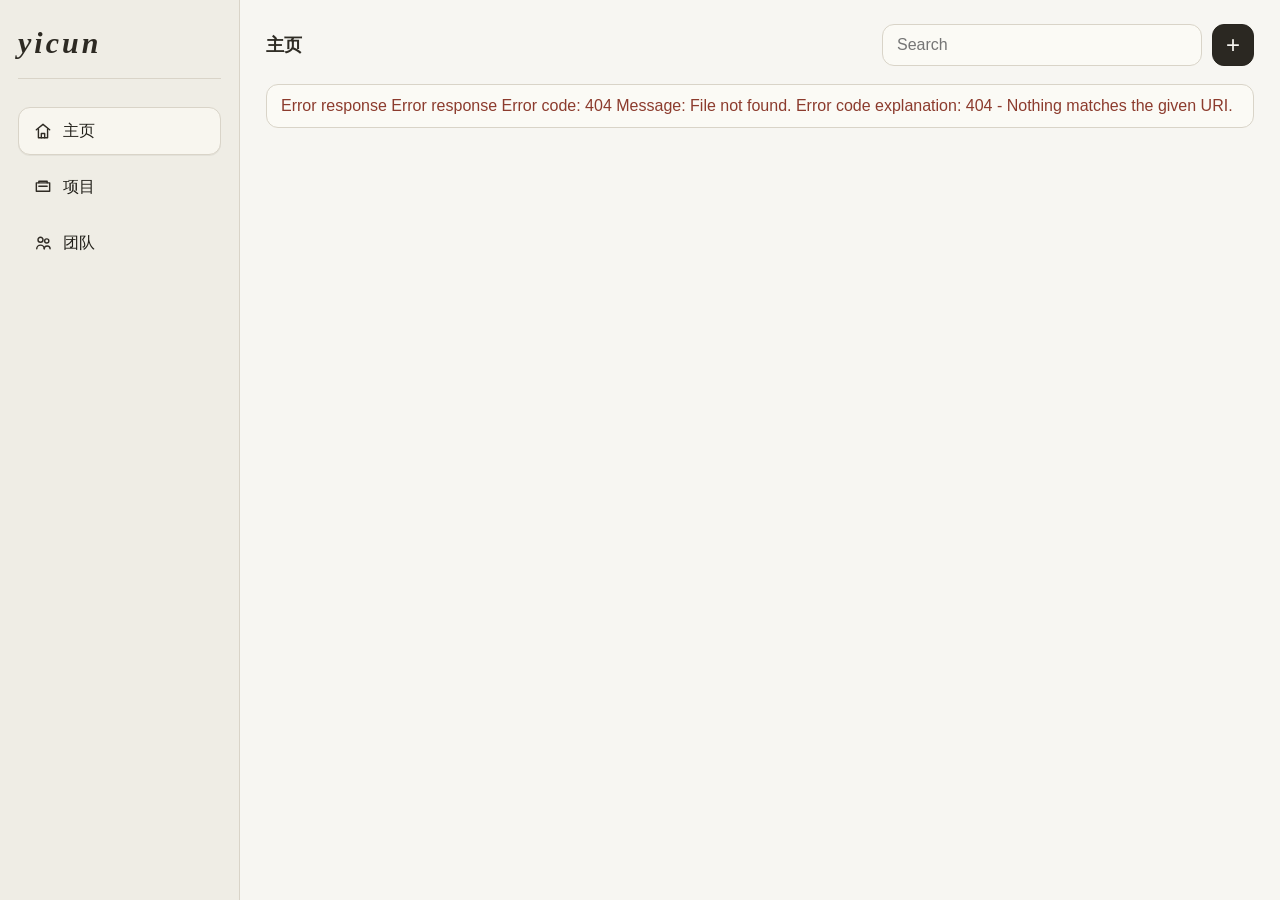
==== commit 195868d6: "Add files via upload" ====
--- a/static/index.html
+++ b/static/index.html
@@ -1,755 +1,226 @@
 <!DOCTYPE html>
 <html lang="zh-CN">
 <head>
-    <meta charset="UTF-8">
-    <title>VOC Segmentation Annotator (CVAT Style)</title>
-    <style>
-        * { box-sizing: border-box; margin: 0; padding: 0; }
-        body { font-family: -apple-system, BlinkMacSystemFont, "Segoe UI", Roboto, sans-serif; display: flex; flex-direction: column; height: 100vh; background: #f0f2f5; overflow: hidden; }
-
-        /* 顶部控制台 (导入与工具) */
-        .header { padding: 10px 20px; background: white; border-bottom: 1px solid #ddd; display: flex; align-items: center; justify-content: space-between; box-shadow: 0 1px 3px rgba(0,0,0,0.05); z-index: 10; }
-        .header-left { display: flex; align-items: center; gap: 10px; }
-        .header-left h2 { font-size: 16px; color: #333; margin-right: 15px; }
-        .header-left input { width: 250px; padding: 6px 10px; border: 1px solid #ccc; border-radius: 4px; font-size: 13px; }
-        .btn-primary { padding: 6px 12px; background: #1890ff; color: white; border: none; border-radius: 4px; cursor: pointer; font-size: 13px; transition: all 0.3s; }
-        .btn-primary:hover { background: #40a9ff; }
-        
-        .toolbar-group { display: flex; align-items: center; gap: 10px; background: #f5f5f5; padding: 4px 10px; border-radius: 6px; border: 1px solid #e8e8e8;}
-        .mode-indicator { font-weight: bold; padding: 4px 8px; border-radius: 4px; font-size: 12px; }
-        .mode-select { background: #f6ffed; border: 1px solid #b7eb8f; color: #389e0d; }
-        .mode-draw { background: #fff0f6; border: 1px solid #ffadd2; color: #c41d7f; }
-
-        /* 自动保存状态按钮 */
-        .btn-save { background: #52c41a; }
-        .btn-save.saving { background: #faad14; color: #fff; }
-
-        /* CVAT 风格图片导航栏 */
-        .nav-bar { background: #fafafa; border-bottom: 1px solid #ddd; padding: 8px 20px; display: flex; align-items: center; justify-content: center; gap: 15px; }
-        .nav-btn { background: transparent; border: 1px solid #ccc; padding: 4px 12px; cursor: pointer; border-radius: 4px; font-weight: bold; color: #555; }
-        .nav-btn:hover:not(:disabled) { background: #e6f7ff; border-color: #1890ff; color: #1890ff; }
-        .nav-btn:disabled { opacity: 0.5; cursor: not-allowed; }
-        .image-info { font-size: 14px; font-weight: bold; color: #333; display: flex; align-items: center; gap: 10px; min-width: 300px; justify-content: center; }
-        .status-badge { font-size: 12px; padding: 2px 6px; border-radius: 10px; font-weight: normal; }
-        .status-labeled { background: #52c41a; color: white; }
-        .status-unlabeled { background: #d9d9d9; color: #666; }
-
-        /* 主体布局 */
-        .main-container { display: flex; flex: 1; overflow: hidden; background: #e5e5e5; }
-
-        /* 画布区域 */
-        .canvas-area { flex: 1; display: flex; justify-content: center; align-items: center; position: relative; overflow: hidden; padding: 15px; }
-        .image-wrapper { position: relative; display: inline-block; max-width: 100%; max-height: 100%; box-shadow: 0 4px 12px rgba(0,0,0,0.15); background: white; }
-        #main-image { max-width: 100%; max-height: 100%; display: block; object-fit: contain; pointer-events: none; }
-        #draw-canvas { position: absolute; top: 0; left: 0; }
-        .empty-text { color: #888; font-size: 18px; user-select: none; position: absolute; top: 50%; left: 50%; transform: translate(-50%, -50%); }
-
-        /* 右侧 Objects 面板 */
-        .right-sidebar { width: 320px; background: white; border-left: 1px solid #ddd; display: flex; flex-direction: column; z-index: 5; box-shadow: -2px 0 5px rgba(0,0,0,0.02); }
-        .sidebar-header { padding: 12px 15px; background: #fafafa; border-bottom: 1px solid #ddd; font-weight: bold; font-size: 14px; color: #333; display: flex; justify-content: space-between; align-items: center; }
-        
-        .object-list { flex: 1; overflow-y: auto; list-style: none; padding: 10px; }
-        .object-item { display: flex; align-items: center; justify-content: space-between; padding: 8px 10px; margin-bottom: 8px; background: #f9f9f9; border: 1px solid #eee; border-radius: 6px; cursor: pointer; transition: all 0.2s; }
-        .object-item:hover { border-color: #d9d9d9; background: #f0f0f0; } 
-        .object-item.active { background: #e6f7ff; border-color: #91d5ff; box-shadow: 0 2px 4px rgba(24,144,255,0.1); }
-        .object-item.hidden { opacity: 0.5; }
-        
-        .obj-left { display: flex; align-items: center; gap: 8px; flex: 1; }
-        .color-block { width: 12px; height: 12px; border-radius: 2px; }
-        .obj-name { font-size: 13px; font-weight: 500; color: #333; }
-        
-        .obj-actions { display: flex; align-items: center; gap: 6px; }
-        .icon-btn { background: none; border: none; cursor: pointer; font-size: 14px; padding: 4px; border-radius: 4px; color: #666; transition: background 0.2s; }
-        .icon-btn:hover { background: #e8e8e8; color: #333; }
-        .icon-delete:hover { background: #fff1f0; color: #ff4d4f; }
-
-        /* 全局类别选择器 */
-        .sidebar-footer { padding: 15px; border-top: 1px solid #ddd; background: #fafafa; }
-        .sidebar-footer select { width: 100%; padding: 6px; border-radius: 4px; border: 1px solid #ccc; margin-top: 5px; font-size: 13px; }
-    </style>
+  <meta charset="UTF-8">
+  <meta name="viewport" content="width=device-width, initial-scale=1.0">
+  <title>项目面板</title>
+  <link rel="stylesheet" href="/static/manager.css?v=20260616b">
 </head>
 <body>
-
-    <div class="header">
-        <div class="header-left">
-            <h2>易村标注平台</h2>
-            <input type="text" id="dataset-path" placeholder="输入数据集路径">
-            <button class="btn-primary" onclick="importDataset()">加载目录</button>
-            <span id="dataset-status" style="font-size: 12px; margin-left: 10px;"></span>
-        </div>
-        
-        <div class="toolbar-group">
-            <span id="mode-badge" class="mode-indicator mode-select">模式: 选择 (V)</span>
-            <button id="btn-save" class="btn-primary btn-save" onclick="saveAnnotations(false)">💾 已保存</button>
-            <button class="btn-primary" style="background:#ff4d4f;" onclick="deleteCurrentImage()">🗑️ 删图 (Shift+Del)</button>
-        </div>
-    </div>
-
-    <div class="nav-bar">
-        <button class="nav-btn" id="btn-prev" onclick="navigateImage(-1)" disabled>◀ 快捷键 D</button>
-        <div class="image-info" id="image-info-container">
-            <span id="image-counter" title="点击跳转到指定页" style="cursor: pointer; text-decoration: underline; color: #1890ff;" onclick="jumpToImage()">0 / 0</span>
-            <span id="current-image-name" style="font-family: monospace;">---</span>
-            <span id="image-status-badge"></span>
-        </div>
-        <button class="nav-btn" id="btn-next" onclick="navigateImage(1)" disabled>快捷键 F ▶</button>
-    </div>
-
-    <div class="main-container">
-        
-        <div class="canvas-area" id="canvas-container">
-            <span class="empty-text" id="empty-text">请导入数据集</span>
-            <div class="image-wrapper" id="image-wrapper" style="display: none;">
-                <img id="main-image" src="" alt="">
-                <canvas id="draw-canvas"></canvas>
-            </div>
-        </div>
-
-        <div class="right-sidebar">
-            <div class="sidebar-header">
-                <span>Objects (图层)</span>
-                <span id="object-count" style="color:#888; font-weight:normal;">0</span>
-            </div>
-            
-            <ul class="object-list" id="object-list">
-                </ul>
-
-            <div class="sidebar-footer">
-                <label style="font-size: 13px; color: #555; font-weight: bold;">修改选中对象的类别:</label>
-                <select id="class-select" onchange="onClassChange()"></select>
-                <div style="font-size: 11px; color: #888; margin-top: 10px; line-height: 1.5;">
-                    提示: 增删改及拖拽点后会自动保存。<br>
-                    <b>N</b>: 绘制 | <b>V</b>: 选择 | <b>Enter</b>: 闭合<br>
-                    <b>Del</b>: 删除选中 | <b>Ctrl+Z</b>: 撤销
-                </div>
-            </div>
-        </div>
-    </div>
-
-    <script>
-        let imagesData = [];
-        let currentIndex = -1;
-        let classesData = {};
-
-        const canvas = document.getElementById('draw-canvas');
-        const ctx = canvas.getContext('2d');
-        const imgEl = document.getElementById('main-image');
-        const colors = ["#ff4d4f", "#1890ff", "#52c41a", "#faad14", "#722ed1", "#eb2f96", "#13c2c2", "#fa8c16"];
-        
-        let mode = 'select'; 
-        let annotations = []; 
-        let currentPolygon = [];
-        let mousePos = null;
-        
-        let selectedAnnoIdx = -1;
-        let hoveredAnnoIdx = -1; 
-        let selectedPointIdx = -1;
-        let isDraggingPoint = false;
-        let historyStack = [];
-
-        let autoSaveTimer = null;
-
-        window.onload = () => {
-            fetchClasses();
-            fetchImagesList();
-            fetchDatasetInfo();
-            setupEvents();
-            window.addEventListener('resize', resizeCanvas);
-        };
-
-        // ================= 顶栏与导航 =================
-
-        function updateNavigationUI() {
-            const prevBtn = document.getElementById('btn-prev');
-            const nextBtn = document.getElementById('btn-next');
-            
-            if (imagesData.length === 0 || currentIndex === -1) {
-                prevBtn.disabled = true; nextBtn.disabled = true;
-                document.getElementById('image-counter').innerText = '0 / 0';
-                document.getElementById('current-image-name').innerText = '---';
-                document.getElementById('image-status-badge').innerHTML = '';
-                return;
-            }
-
-            prevBtn.disabled = currentIndex === 0;
-            nextBtn.disabled = currentIndex === imagesData.length - 1;
-
-            const currentImg = imagesData[currentIndex];
-            document.getElementById('image-counter').innerText = `${currentIndex + 1} / ${imagesData.length}`;
-            document.getElementById('current-image-name').innerText = currentImg.filename;
-            
-            document.getElementById('image-status-badge').innerHTML = currentImg.hasLabel 
-                ? `<span class="status-badge status-labeled">已标</span>` 
-                : `<span class="status-badge status-unlabeled">未标</span>`;
-        }
-
-        function navigateImage(direction) {
-            if (imagesData.length === 0) return;
-            let nextIdx = currentIndex + direction;
-            if (nextIdx < 0) nextIdx = 0;
-            if (nextIdx >= imagesData.length) nextIdx = imagesData.length - 1;
-            if (currentIndex !== nextIdx) selectImage(nextIdx);
-        }
-
-        function jumpToImage() {
-            if (imagesData.length === 0) return;
-            const input = prompt(`请输入要跳转的页码 (1 - ${imagesData.length})：\n当前在第 ${currentIndex + 1} 页`, currentIndex + 1);
-            if (!input) return; 
-            
-            const targetIdx = parseInt(input.trim()) - 1;
-            if (!isNaN(targetIdx) && targetIdx >= 0 && targetIdx < imagesData.length) {
-                selectImage(targetIdx);
-            } else {
-                alert("⚠️ 输入的页码无效或超出范围！");
-            }
-        }
-
-        async function selectImage(index) {
-            if (index < 0 || index >= imagesData.length) return;
-            
-            // 切换前，强制同步等待正在排队的保存任务完成（防止丢框）
-            if (autoSaveTimer) {
-                clearTimeout(autoSaveTimer);
-                autoSaveTimer = null;
-                await saveAnnotations(true); 
-            }
-
-            historyStack = [];
-            mode = 'select';
-            selectedAnnoIdx = -1;
-            hoveredAnnoIdx = -1;
-            selectedPointIdx = -1;
-            annotations = [];
-            currentPolygon = [];
-            document.getElementById('btn-save').innerText = "💾 已保存";
-            document.getElementById('btn-save').className = "btn-primary btn-save";
-
-            currentIndex = index;
-            const img = imagesData[currentIndex];
-            
-            // 记录当前图片 ID，刷新时断点续传
-            localStorage.setItem('voc_last_image_id', img.id);
-            
-            updateNavigationUI();
-            document.getElementById('empty-text').style.display = 'none';
-            setMode('select');
-
-            try {
-                const res = await fetch(`/api/annotations/${img.id}`);
-                if (res.ok) {
-                    const data = await res.json();
-                    if (data.annotations) {
-                        annotations = data.annotations.map(a => ({...a, visible: true}));
-                    }
-                }
-            } catch (e) {}
-            
-            imgEl.src = img.imageUrl;
-        }
-
-        // ================= 右侧 Objects 面板 =================
-
-        function renderObjectList() {
-            const listEl = document.getElementById('object-list');
-            listEl.innerHTML = '';
-            document.getElementById('object-count').innerText = annotations.length;
-
-            annotations.forEach((ann, idx) => {
-                const li = document.createElement('li');
-                li.className = `object-item ${idx === selectedAnnoIdx ? 'active' : ''} ${!ann.visible ? 'hidden' : ''}`;
-                
-                li.onmouseenter = () => { hoveredAnnoIdx = idx; renderCanvas(); };
-                li.onmouseleave = () => { hoveredAnnoIdx = -1; renderCanvas(); };
-                
-                li.onclick = () => {
-                    setMode('select');
-                    selectedAnnoIdx = idx;
-                    selectedPointIdx = -1;
-                    updateClassSelector();
-                    renderCanvas();
-                    renderObjectList(); 
-                };
-
-                const color = colors[parseInt(ann.cls) % colors.length || 0];
-                const className = classesData[ann.cls] || ann.cls;
-
-                li.innerHTML = `
-                    <div class="obj-left">
-                        <div class="color-block" style="background-color: ${color}"></div>
-                        <span class="obj-name">${className}</span>
-                    </div>
-                    <div class="obj-actions">
-                        <button class="icon-btn" title="${ann.visible ? '隐藏' : '显示'}" onclick="toggleVisibility(event, ${idx})">
-                            ${ann.visible ? '👁️' : '🙈'}
-                        </button>
-                        <button class="icon-btn icon-delete" title="删除" onclick="deleteObject(event, ${idx})">
-                            🗑️
-                        </button>
-                    </div>
-                `;
-                listEl.appendChild(li);
-            });
-            updateClassSelector();
-        }
-
-        function toggleVisibility(e, idx) {
-            e.stopPropagation();
-            annotations[idx].visible = !annotations[idx].visible;
-            if(!annotations[idx].visible && selectedAnnoIdx === idx) {
-                selectedAnnoIdx = -1; 
-            }
-            renderObjectList();
-            renderCanvas();
-        }
-
-        function deleteObject(e, idx) {
-            e.stopPropagation();
-            saveState();
-            annotations.splice(idx, 1);
-            if (selectedAnnoIdx === idx) selectedAnnoIdx = -1;
-            if (hoveredAnnoIdx === idx) hoveredAnnoIdx = -1;
-            renderObjectList();
-            renderCanvas();
-            triggerAutoSave(); 
-        }
-
-        // ================= 快捷键与状态控制 =================
-
-        function setMode(newMode) {
-            mode = newMode;
-            const badge = document.getElementById('mode-badge');
-            if (mode === 'draw') {
-                badge.className = 'mode-indicator mode-draw';
-                badge.innerText = '模式: 绘制 (N)';
-                canvas.style.cursor = 'crosshair';
-                selectedAnnoIdx = -1;
-                selectedPointIdx = -1;
-            } else {
-                badge.className = 'mode-indicator mode-select';
-                badge.innerText = '模式: 选择 (V)';
-                canvas.style.cursor = 'default';
-                currentPolygon = [];
-            }
-            renderCanvas();
-            renderObjectList();
-        }
-
-        function saveState() {
-            historyStack.push(JSON.stringify({
-                annotations: annotations.map(a => ({...a, points: [...a.points]})),
-                currentPolygon: [...currentPolygon]
-            }));
-            if (historyStack.length > 30) historyStack.shift();
-        }
-
-        function undo() {
-            if (historyStack.length > 0) {
-                const state = JSON.parse(historyStack.pop());
-                annotations = state.annotations;
-                currentPolygon = state.currentPolygon;
-                selectedAnnoIdx = -1;
-                selectedPointIdx = -1;
-                renderCanvas();
-                renderObjectList();
-                triggerAutoSave(); 
-            }
-        }
-
-        function setupEvents() {
-            window.addEventListener('keydown', (e) => {
-                if (e.target.tagName === 'INPUT' || e.target.tagName === 'SELECT') return;
-                const key = e.key.toLowerCase();
-                
-                if (e.ctrlKey || e.metaKey) {
-                    if (key === 's') { e.preventDefault(); saveAnnotations(false); return; }
-                    if (key === 'z') { e.preventDefault(); undo(); return; }
-                    return;
-                }
-                if (e.shiftKey && e.key === 'Delete') { e.preventDefault(); deleteCurrentImage(); return; }
-
-                switch (key) {
-                    case 'd': navigateImage(-1); break;
-                    case 'f': navigateImage(1); break;
-                    case 'n': setMode('draw'); break;
-                    case 'v': setMode('select'); break;
-                    case 'enter': if (mode === 'draw' && currentPolygon.length >= 3) finishDrawing(); break;
-                    case 'escape': if (mode === 'draw') { currentPolygon = []; renderCanvas(); } break;
-                    case 'delete': case 'backspace': deleteSelection(); break;
-                }
-            });
-
-            canvas.addEventListener('contextmenu', e => e.preventDefault());
-            canvas.addEventListener('mousedown', onMouseDown);
-            canvas.addEventListener('mousemove', onMouseMove);
-            window.addEventListener('mouseup', onMouseUp);
-        }
-
-        // ================= 画布核心交互 =================
-
-        function getNormalizedPos(e) {
-            const rect = canvas.getBoundingClientRect();
-            return [
-                Math.max(0, Math.min(1, (e.clientX - rect.left) / canvas.width)),
-                Math.max(0, Math.min(1, (e.clientY - rect.top) / canvas.height))
-            ];
-        }
-
-        function onMouseDown(e) {
-            if (e.button !== 0) return;
-            const pt = getNormalizedPos(e);
-
-            if (mode === 'draw') {
-                saveState();
-                currentPolygon.push(pt);
-                renderCanvas();
-            } 
-            else if (mode === 'select') {
-                const pointHit = findPoint(pt);
-                if (pointHit) {
-                    saveState();
-                    selectedAnnoIdx = pointHit.annoIdx;
-                    selectedPointIdx = pointHit.pointIdx;
-                    isDraggingPoint = true;
-                    renderCanvas();
-                    renderObjectList();
-                    return;
-                }
-                const polyHit = findPolygon(pt);
-                if (polyHit !== -1) {
-                    selectedAnnoIdx = polyHit;
-                    selectedPointIdx = -1;
-                } else {
-                    selectedAnnoIdx = -1;
-                    selectedPointIdx = -1;
-                }
-                renderCanvas();
-                renderObjectList();
-            }
-        }
-
-        function onMouseMove(e) {
-            const pt = getNormalizedPos(e);
-            mousePos = pt;
-
-            if (mode === 'draw' && currentPolygon.length > 0) {
-                renderCanvas();
-            } 
-            else if (mode === 'select') {
-                if (isDraggingPoint && selectedAnnoIdx !== -1 && selectedPointIdx !== -1) {
-                    annotations[selectedAnnoIdx].points[selectedPointIdx] = pt;
-                    renderCanvas();
-                } else {
-                    canvas.style.cursor = findPoint(pt) ? 'grab' : (findPolygon(pt) !== -1 ? 'pointer' : 'default');
-                }
-            }
-        }
-
-        function onMouseUp(e) { 
-            if (mode === 'select' && isDraggingPoint) {
-                isDraggingPoint = false;
-                triggerAutoSave(); 
-            }
-        }
-
-        function finishDrawing() {
-            saveState();
-            const cls = document.getElementById('class-select').value;
-            annotations.push({ cls: cls, points: [...currentPolygon], visible: true });
-            currentPolygon = [];
-            setMode('select');
-            selectedAnnoIdx = annotations.length - 1; 
-            renderCanvas();
-            renderObjectList();
-            triggerAutoSave(); 
-        }
-
-        function deleteSelection() {
-            if (mode !== 'select' || selectedAnnoIdx === -1) return;
-            saveState();
-            if (selectedPointIdx !== -1) {
-                annotations[selectedAnnoIdx].points.splice(selectedPointIdx, 1);
-                selectedPointIdx = -1;
-                if (annotations[selectedAnnoIdx].points.length < 3) {
-                    annotations.splice(selectedAnnoIdx, 1);
-                    selectedAnnoIdx = -1;
-                }
-            } else {
-                annotations.splice(selectedAnnoIdx, 1);
-                selectedAnnoIdx = -1;
-            }
-            renderCanvas();
-            renderObjectList();
-            triggerAutoSave(); 
-        }
-
-        function findPoint(pt) {
-            const threshold = 6 / canvas.width; 
-            for (let i = annotations.length - 1; i >= 0; i--) {
-                if(!annotations[i].visible) continue; 
-                const points = annotations[i].points;
-                for (let j = 0; j < points.length; j++) {
-                    if (Math.hypot(points[j][0] - pt[0], points[j][1] - pt[1]) < threshold) 
-                        return { annoIdx: i, pointIdx: j };
-                }
-            }
-            return null;
-        }
-
-        function findPolygon(pt) {
-            for (let i = annotations.length - 1; i >= 0; i--) {
-                if(!annotations[i].visible) continue; 
-                if (isPointInPolygon(pt, annotations[i].points)) return i;
-            }
-            return -1;
-        }
-
-        function isPointInPolygon(point, vs) {
-            let x = point[0], y = point[1], inside = false;
-            for (let i = 0, j = vs.length - 1; i < vs.length; j = i++) {
-                let xi = vs[i][0], yi = vs[i][1], xj = vs[j][0], yj = vs[j][1];
-                let intersect = ((yi > y) != (yj > y)) && (x < (xj - xi) * (y - yi) / (yj - yi) + xi);
-                if (intersect) inside = !inside;
-            }
-            return inside;
-        }
-
-        // ================= 渲染层 =================
-
-        function updateClassSelector() {
-            const select = document.getElementById('class-select');
-            if (selectedAnnoIdx !== -1 && annotations[selectedAnnoIdx]) {
-                select.value = annotations[selectedAnnoIdx].cls;
-            }
-        }
-
-        function onClassChange() {
-            const newCls = document.getElementById('class-select').value;
-            if (mode === 'select' && selectedAnnoIdx !== -1) {
-                saveState();
-                annotations[selectedAnnoIdx].cls = newCls;
-                renderCanvas();
-                renderObjectList();
-                triggerAutoSave(); 
-            }
-        }
-
-        function resizeCanvas() {
-            if (currentIndex === -1) return;
-            canvas.width = imgEl.clientWidth;
-            canvas.height = imgEl.clientHeight;
-            renderCanvas();
-        }
-
-        imgEl.onload = () => {
-            resizeCanvas();
-            document.getElementById('image-wrapper').style.display = 'inline-block';
-            renderObjectList();
-        };
-
-        function toPixel(pt) { return [pt[0] * canvas.width, pt[1] * canvas.height]; }
-
-        function renderCanvas() {
-            ctx.clearRect(0, 0, canvas.width, canvas.height);
-
-            annotations.forEach((ann, idx) => {
-                if (!ann.visible) return; 
-                
-                const isSelected = (idx === selectedAnnoIdx);
-                const isHovered = (idx === hoveredAnnoIdx); 
-                
-                drawPolygon(ann.points, ann.cls, true, isSelected, isHovered);
-                
-                if (isSelected) {
-                    ann.points.forEach((pt, pIdx) => drawPoint(pt, pIdx === selectedPointIdx ? 'yellow' : 'white'));
-                }
-            });
-
-            if (mode === 'draw' && currentPolygon.length > 0) {
-                const drawPts = [...currentPolygon];
-                if (mousePos) drawPts.push(mousePos);
-                drawPolygon(drawPts, document.getElementById('class-select').value, false, false, false);
-                currentPolygon.forEach(pt => drawPoint(pt, 'white'));
-            }
-        }
-
-        function drawPoint(pt, fillColor) {
-            const p = toPixel(pt);
-            ctx.beginPath();
-            ctx.arc(p[0], p[1], fillColor === 'yellow' ? 6 : 4, 0, Math.PI * 2);
-            ctx.fillStyle = fillColor;
-            ctx.fill();
-            ctx.strokeStyle = '#000'; ctx.lineWidth = 1; ctx.stroke();
-        }
-
-        function drawPolygon(points, cls, isFinished, isSelected, isHovered) {
-            if (points.length === 0) return;
-            const color = colors[parseInt(cls) % colors.length || 0];
-
-            ctx.beginPath();
-            const start = toPixel(points[0]);
-            ctx.moveTo(start[0], start[1]);
-            for (let i = 1; i < points.length; i++) {
-                const p = toPixel(points[i]);
-                ctx.lineTo(p[0], p[1]);
-            }
-            if (isFinished) ctx.closePath();
-
-            ctx.lineWidth = (isSelected || isHovered) ? 3 : 2;
-            ctx.strokeStyle = isSelected ? '#fff' : (isHovered ? '#fff' : color); 
-            
-            if (isSelected || isHovered) { 
-                ctx.shadowColor = isHovered ? color : '#000'; 
-                ctx.shadowBlur = isHovered ? 8 : 4; 
-            }
-            ctx.stroke();
-            ctx.shadowBlur = 0; 
-
-            if (isFinished) {
-                ctx.fillStyle = color + (isSelected ? "60" : (isHovered ? "40" : "25")); 
-                ctx.fill();
-                const labelName = classesData[cls] || cls;
-                ctx.fillStyle = (isSelected || isHovered) ? '#fff' : color;
-                ctx.font = "bold 14px sans-serif";
-                ctx.shadowColor = '#000'; ctx.shadowBlur = 3;
-                ctx.fillText(`${labelName}`, start[0] + 8, start[1] + 15);
-                ctx.shadowBlur = 0;
-            }
-        }
-
-        // ================= API 请求与自动保存 =================
-
-        function triggerAutoSave() {
-            if (autoSaveTimer) clearTimeout(autoSaveTimer);
-            const btn = document.getElementById('btn-save');
-            btn.innerText = "⏳ 保存中...";
-            btn.className = "btn-primary btn-save saving";
-            
-            autoSaveTimer = setTimeout(() => {
-                saveAnnotations(true);
-                autoSaveTimer = null; 
-            }, 500); 
-        }
-
-        async function saveAnnotations(isAuto = false) {
-            if (currentIndex === -1) return;
-            const img = imagesData[currentIndex];
-            const btn = document.getElementById('btn-save');
-            
-            if (!isAuto) {
-                btn.innerText = "⏳ 保存中...";
-                btn.className = "btn-primary btn-save saving";
-            }
-
-            const payloadData = annotations.map(a => ({ cls: a.cls, points: a.points }));
-            
-            try {
-                const response = await fetch(`/api/annotations/${img.id}`, {
-                    method: 'POST',
-                    headers: { 'Content-Type': 'application/json' },
-                    body: JSON.stringify({ annotations: payloadData })
-                });
-                if (response.ok) {
-                    img.hasLabel = true; 
-                    updateNavigationUI(); 
-                    btn.innerText = "✅ 已保存";
-                    btn.className = "btn-primary btn-save";
-                }
-            } catch (e) { 
-                btn.innerText = "❌ 保存失败";
-                btn.style.background = "#ff4d4f";
-                if(!isAuto) alert("保存失败，请检查后端运行状态"); 
-            }
-        }
-
-        async function fetchClasses() {
-            try {
-                const res = await fetch('/api/classes');
-                if (res.ok) {
-                    classesData = (await res.json()).classes || {};
-                    const select = document.getElementById('class-select');
-                    select.innerHTML = '';
-                    for (const [key, val] of Object.entries(classesData)) {
-                        select.innerHTML += `<option value="${key}">${key} (${val})</option>`;
-                    }
-                }
-            } catch (e) {}
-        }
-
-        async function fetchImagesList() {
-            try {
-                const response = await fetch('/api/images');
-                if (response.ok) {
-                    imagesData = (await response.json()).images;
-                    if(imagesData.length > 0 && currentIndex === -1) {
-                        // 寻找浏览器记忆的上一张图
-                        const savedId = localStorage.getItem('voc_last_image_id');
-                        let startIdx = 0;
-                        if (savedId) {
-                            const foundIdx = imagesData.findIndex(img => img.id === savedId);
-                            if (foundIdx !== -1) startIdx = foundIdx;
-                        }
-                        selectImage(startIdx); 
-                    } 
-                    else {
-                        updateNavigationUI();
-                    }
-                }
-            } catch (error) {}
-        }
-
-        async function importDataset() {
-            const path = document.getElementById('dataset-path').value.trim();
-            if (!path) return alert("路径不能为空！");
-            document.getElementById('dataset-status').innerText = "⏳ 加载中...";
-            try {
-                const response = await fetch('/api/dataset', {
-                    method: 'POST',
-                    headers: { 'Content-Type': 'application/json' },
-                    body: JSON.stringify({ path })
-                });
-                if (!response.ok) throw new Error(await response.text());
-                document.getElementById('dataset-status').innerText = "✅ 成功";
-                currentIndex = -1; 
-                fetchImagesList();
-            } catch (error) { alert("导入失败: " + error.message); }
-        }
-
-        async function fetchDatasetInfo() {
-            try {
-                const res = await fetch('/api/dataset');
-                if (res.ok) {
-                    const data = await res.json();
-                    if(data.dataset && data.dataset.path) document.getElementById('dataset-path').value = data.dataset.path;
-                }
-            } catch (e) {}
-        }
-
-        async function deleteCurrentImage() {
-            if (currentIndex === -1) return;
-            
-            // 删图前清空幽灵定时器
-            if (autoSaveTimer) {
-                clearTimeout(autoSaveTimer);
-                autoSaveTimer = null;
-            }
-
-            if (!confirm("⚠️ 确定要将图片移动到回收站吗？")) return;
-            const img = imagesData[currentIndex];
-            try {
-                const response = await fetch(`/api/images/${img.id}`, { method: 'DELETE' });
-                if (response.ok) {
-                    imagesData.splice(currentIndex, 1);
-                    if (imagesData.length === 0) {
-                        currentIndex = -1;
-                        document.getElementById('image-wrapper').style.display = 'none';
-                        updateNavigationUI();
-                    } else {
-                        let nextIdx = currentIndex >= imagesData.length ? imagesData.length - 1 : currentIndex;
-                        selectImage(nextIdx);
-                    }
-                }
-            } catch (error) {}
-        }
-    </script>
+  <div class="shell">
+    <aside class="sidebar">
+      <div class="brand-box">
+        <strong class="brand-text">yicun</strong>
+      </div>
+      <nav class="side-nav">
+        <button id="homeNavBtn" class="nav-item active" type="button" data-view="home">
+          <span class="nav-icon" aria-hidden="true">
+            <svg viewBox="0 0 24 24" fill="none">
+              <path d="M4 10.5L12 4l8 6.5" />
+              <path d="M6.5 9.5V20h11V9.5" />
+              <path d="M10 20v-5h4v5" />
+            </svg>
+          </span>
+          <span>主页</span>
+        </button>
+        <button id="projectNavBtn" class="nav-item" type="button" data-view="projects">
+          <span class="nav-icon" aria-hidden="true">
+            <svg viewBox="0 0 24 24" fill="none">
+              <path d="M4 7h16v10H4z" />
+              <path d="M7 7V5h10v2" />
+              <path d="M7 11h10" />
+            </svg>
+          </span>
+          <span>项目</span>
+        </button>
+        <button id="teamNavBtn" class="nav-item" type="button" data-view="team">
+          <span class="nav-icon" aria-hidden="true">
+            <svg viewBox="0 0 24 24" fill="none">
+              <path d="M9 11a3 3 0 1 0 0-6 3 3 0 0 0 0 6Z" />
+              <path d="M16.5 12a2.5 2.5 0 1 0 0-5 2.5 2.5 0 0 0 0 5Z" />
+              <path d="M4.5 19a4.5 4.5 0 0 1 9 0" />
+              <path d="M13.5 19a3.5 3.5 0 0 1 7 0" />
+            </svg>
+          </span>
+          <span>团队</span>
+        </button>
+      </nav>
+    </aside>
+
+    <main class="content">
+      <section id="dashboardView" class="dashboard-view" hidden>
+        <section class="dashboard-hero">
+          <div class="dashboard-hero-copy">
+            <p id="dashboardDate" class="dashboard-date">2026年6月16日 星期二</p>
+            <div class="dashboard-clock">
+              <span id="dashboardHour">14:44</span>
+              <span id="dashboardSecond">:34</span>
+            </div>
+            <p id="dashboardGreeting" class="dashboard-greeting">下午好，yicun ☀</p>
+            <p class="dashboard-note">保持专注，今天又是崭新的一天！</p>
+          </div>
+          <div class="dashboard-hero-art" aria-hidden="true"></div>
+        </section>
+
+        <section class="dashboard-grid">
+          <section class="dashboard-card dashboard-projects">
+            <div class="dashboard-card-head">
+              <h3>我的项目</h3>
+              <button class="mini-link" type="button" data-go-view="projects">查看全部</button>
+            </div>
+            <div id="dashboardProjectList" class="dashboard-project-list"></div>
+          </section>
+
+          <section class="dashboard-card dashboard-activity">
+            <div class="dashboard-card-head">
+              <h3>最新动态</h3>
+              <button class="mini-link" type="button" data-go-view="projects">查看全部</button>
+            </div>
+            <div id="dashboardActivityList" class="dashboard-activity-list"></div>
+          </section>
+
+          <section class="dashboard-card dashboard-team">
+            <div class="dashboard-card-head">
+              <h3>团队成员</h3>
+              <button class="mini-link" type="button" data-go-view="team">查看全部</button>
+            </div>
+            <div id="dashboardTeamList" class="dashboard-team-list"></div>
+          </section>
+        </section>
+      </section>
+
+      <section class="top-strip">
+        <div class="top-strip-left">
+          <button id="backBtn" class="ghost-btn" type="button" hidden>返回</button>
+          <span id="scopeLabel" class="scope-label">主页</span>
+        </div>
+        <div class="top-strip-right">
+          <label class="search-box">
+            <input id="searchInput" type="search" placeholder="Search">
+          </label>
+          <button id="createBtn" class="add-btn" type="button" title="创建">+</button>
+        </div>
+      </section>
+
+      <section id="statusBanner" class="status-banner" hidden></section>
+
+      <section id="emptyState" class="empty-state" hidden>
+        <h3>还没有内容</h3>
+        <p id="emptyText">先创建一个项目，后续再往里面添加数据包。</p>
+      </section>
+
+      <section id="grid" class="card-grid"></section>
+
+      <section id="teamSection" class="team-section" hidden>
+        <div id="teamList" class="team-list"></div>
+      </section>
+    </main>
+  </div>
+
+  <dialog id="projectDialog" class="form-dialog">
+    <form id="projectForm" method="dialog" class="dialog-card">
+      <div class="dialog-head">
+        <div>
+          <p class="eyebrow">Create Project</p>
+          <h3>创建项目</h3>
+        </div>
+        <button class="icon-btn" type="button" data-close="projectDialog">×</button>
+      </div>
+      <label class="field">
+        <span>项目名称</span>
+        <input id="projectName" name="name" type="text" placeholder="例如：坑槽检测项目" required>
+      </label>
+      <label class="field">
+        <span>项目说明</span>
+        <textarea id="projectDescription" name="description" rows="4" placeholder="补充项目背景、任务说明、交付要求等"></textarea>
+      </label>
+      <div class="dialog-actions">
+        <button class="ghost-btn" type="button" data-close="projectDialog">取消</button>
+        <button class="primary-btn" type="submit">保存项目</button>
+      </div>
+    </form>
+  </dialog>
+
+  <dialog id="packageDialog" class="form-dialog">
+    <form id="packageForm" method="dialog" class="dialog-card">
+      <div class="dialog-head">
+        <div>
+          <p class="eyebrow">Create Package</p>
+          <h3>创建数据包</h3>
+        </div>
+        <button class="icon-btn" type="button" data-close="packageDialog">×</button>
+      </div>
+      <label class="field">
+        <span>包名称</span>
+        <input id="packageName" name="name" type="text" placeholder="例如：20260616更新包" required>
+      </label>
+      <label class="field">
+        <span>图片路径</span>
+        <input id="packageImagesPath" name="imagesPath" type="text" placeholder="/abs/path/to/images" required>
+      </label>
+      <label class="field">
+        <span>标签路径</span>
+        <input id="packageLabelsPath" name="labelsPath" type="text" placeholder="/abs/path/to/labels（可留空，无标签标注）">
+      </label>
+      <label class="field">
+        <span>标注格式</span>
+        <select id="packageFormat" name="format">
+          <option value="seg">SEG</option>
+          <option value="hbb">HBB</option>
+          <option value="obb">OBB</option>
+        </select>
+      </label>
+      <label class="field">
+        <span>备注</span>
+        <textarea id="packageRemark" name="remark" rows="4" placeholder="可记录本次更新来源、筛选规则、时间说明等"></textarea>
+      </label>
+      <div class="dialog-actions">
+        <button class="ghost-btn" type="button" data-close="packageDialog">取消</button>
+        <button class="primary-btn" type="submit">保存数据包</button>
+      </div>
+    </form>
+  </dialog>
+
+  <dialog id="memberDialog" class="form-dialog">
+    <form id="memberForm" method="dialog" class="dialog-card">
+      <div class="dialog-head">
+        <div>
+          <p class="eyebrow">Create Member</p>
+          <h3>添加团队成员</h3>
+        </div>
+        <button class="icon-btn" type="button" data-close="memberDialog">×</button>
+      </div>
+      <label class="field">
+        <span>名字</span>
+        <input id="memberName" name="name" type="text" placeholder="例如：xiaohang" required>
+      </label>
+      <label class="field">
+        <span>IP</span>
+        <input id="memberIp" name="ip" type="text" placeholder="例如：192.168.1.21">
+      </label>
+      <label class="field">
+        <span>用户名</span>
+        <input id="memberUsername" name="username" type="text" placeholder="例如：admin">
+      </label>
+      <label class="field">
+        <span>密码</span>
+        <input id="memberPassword" name="password" type="text" placeholder="例如：123456">
+      </label>
+      <label class="field">
+        <span>主页地址</span>
+        <input id="memberHomeUrl" name="homeUrl" type="text" placeholder="例如：http://192.168.1.21:8000">
+      </label>
+      <label class="field">
+        <span>备注</span>
+        <textarea id="memberRemark" name="remark" rows="4" placeholder="可记录设备用途、归属、说明等"></textarea>
+      </label>
+      <div class="dialog-actions">
+        <button class="ghost-btn" type="button" data-close="memberDialog">取消</button>
+        <button class="primary-btn" type="submit">保存成员</button>
+      </div>
+    </form>
+  </dialog>
+
+  <script src="/static/manager.js?v=20260616b"></script>
 </body>
-</html>+</html>
--- a/static/manager.css
+++ b/static/manager.css
@@ -0,0 +1,1040 @@
+:root {
+  --bg: #f7f6f2;
+  --panel: #fcfbf7;
+  --panel-strong: #f0eee7;
+  --line: #d9d4c8;
+  --line-soft: #e6e1d4;
+  --ink: #22201a;
+  --muted: #69655a;
+  --accent: #2f2c25;
+  --shadow: 0 1px 0 rgba(34, 32, 26, 0.06);
+}
+
+[hidden] {
+  display: none !important;
+}
+
+* {
+  box-sizing: border-box;
+}
+
+html,
+body {
+  min-height: 100%;
+}
+
+body {
+  margin: 0;
+  background: var(--bg);
+  color: var(--ink);
+  font-family: "Noto Sans SC", "PingFang SC", "Microsoft YaHei", sans-serif;
+}
+
+button,
+input,
+textarea {
+  font: inherit;
+}
+
+button {
+  cursor: pointer;
+}
+
+.shell {
+  min-height: 100vh;
+  display: grid;
+  grid-template-columns: 240px minmax(0, 1fr);
+}
+
+.sidebar {
+  background: #efede5;
+  border-right: 1px solid var(--line);
+  padding: 26px 18px;
+  display: flex;
+  flex-direction: column;
+  gap: 28px;
+}
+
+.brand-box {
+  display: grid;
+  gap: 6px;
+  padding-bottom: 18px;
+  border-bottom: 1px solid var(--line);
+}
+
+.brand-text {
+  font-family: "Baskerville", "Times New Roman", serif;
+  font-size: 30px;
+  font-style: italic;
+  font-weight: 700;
+  letter-spacing: 0.1em;
+  color: #2d2a23;
+  text-transform: lowercase;
+}
+
+.brand-subtitle {
+  color: var(--muted);
+  font-size: 12px;
+  letter-spacing: 0.14em;
+  text-transform: uppercase;
+}
+
+.side-nav {
+  display: grid;
+  gap: 8px;
+}
+
+.nav-item {
+  height: 48px;
+  padding: 0 14px;
+  border: 1px solid transparent;
+  background: transparent;
+  color: var(--ink);
+  display: flex;
+  align-items: center;
+  gap: 10px;
+  text-align: left;
+  border-radius: 12px;
+}
+
+.nav-item.active {
+  background: #f8f6ef;
+  border-color: var(--line);
+  box-shadow: var(--shadow);
+}
+
+.nav-icon {
+  width: 20px;
+  height: 20px;
+  display: inline-flex;
+  align-items: center;
+  justify-content: center;
+  color: #2f2b24;
+}
+
+.nav-icon svg {
+  width: 20px;
+  height: 20px;
+  stroke: currentColor;
+  stroke-width: 1.7;
+  stroke-linecap: round;
+  stroke-linejoin: round;
+}
+
+.content {
+  padding: 24px 26px 28px;
+}
+
+body.home-mode .content {
+  display: flex;
+  flex-direction: column;
+  padding-bottom: 18px;
+}
+
+.dashboard-view {
+  display: grid;
+  gap: 16px;
+}
+
+body.home-mode .dashboard-view {
+  flex: 1;
+  min-height: 0;
+  align-content: start;
+}
+
+.dashboard-hero {
+  min-height: 230px;
+  padding: 26px 30px;
+  display: grid;
+  grid-template-columns: minmax(280px, 1fr) minmax(240px, 1.1fr);
+  align-items: center;
+  gap: 24px;
+  background:
+    radial-gradient(circle at top left, rgba(255, 255, 255, 0.92), rgba(248, 245, 238, 0.82)),
+    linear-gradient(135deg, #ffffff 0%, #f5f2ea 100%);
+  border: 1px solid #d7d2c6;
+  border-radius: 16px;
+  box-shadow: 0 16px 40px rgba(78, 70, 55, 0.08);
+}
+
+.dashboard-hero-copy {
+  display: grid;
+  gap: 8px;
+}
+
+.dashboard-date {
+  margin: 0;
+  font-size: 16px;
+  font-weight: 600;
+  color: #1f1c17;
+}
+
+.dashboard-clock {
+  display: flex;
+  align-items: baseline;
+  gap: 0;
+  color: #111;
+}
+
+.dashboard-clock #dashboardHour {
+  font-size: 72px;
+  font-weight: 700;
+  line-height: 1;
+  letter-spacing: 0.02em;
+}
+
+.dashboard-clock #dashboardSecond {
+  font-size: 28px;
+  font-weight: 600;
+  line-height: 1.2;
+}
+
+.dashboard-greeting,
+.dashboard-note {
+  margin: 0;
+  color: #27231e;
+}
+
+.dashboard-greeting {
+  font-size: 16px;
+  font-weight: 600;
+}
+
+.dashboard-hero-art {
+  position: relative;
+  height: 170px;
+  border-radius: 18px;
+  overflow: hidden;
+  background-color: #f7f5ef;
+  background-image: url("/static/webwxgetmsgimg.png");
+  background-repeat: no-repeat;
+  background-size: cover;
+  background-position: center center;
+}
+
+.dashboard-hero-art::after {
+  content: "";
+  position: absolute;
+  inset: 0;
+  background:
+    linear-gradient(90deg, rgba(255, 255, 255, 0.08), rgba(255, 255, 255, 0)),
+    linear-gradient(180deg, rgba(255, 255, 255, 0.12), rgba(255, 255, 255, 0.02));
+  pointer-events: none;
+}
+
+.dashboard-grid {
+  display: grid;
+  grid-template-columns: 1.1fr 1fr;
+  gap: 16px;
+}
+
+body.home-mode .dashboard-grid {
+  flex: 1;
+  min-height: 0;
+  align-items: stretch;
+  grid-auto-rows: minmax(0, 1fr);
+}
+
+.dashboard-card {
+  padding: 16px 18px 18px;
+  background: #fcfbf8;
+  border: 1px solid #d8d3c7;
+  border-radius: 14px;
+  box-shadow: var(--shadow);
+}
+
+body.home-mode .dashboard-card {
+  height: 100%;
+}
+
+.dashboard-projects,
+.dashboard-team {
+  min-height: 210px;
+}
+
+.dashboard-activity {
+  grid-row: span 2;
+}
+
+.dashboard-card-head {
+  display: flex;
+  align-items: center;
+  justify-content: space-between;
+  gap: 12px;
+  margin-bottom: 14px;
+}
+
+.dashboard-card-head h3 {
+  margin: 0;
+  font-size: 18px;
+}
+
+.mini-link {
+  border: 0;
+  background: transparent;
+  color: #6f685a;
+  font-size: 13px;
+}
+
+.dashboard-project-list {
+  display: grid;
+  grid-template-columns: repeat(3, minmax(0, 1fr));
+  gap: 12px;
+}
+
+.dashboard-project-tile,
+.dashboard-member {
+  padding: 14px 12px;
+  border: 1px solid #d7d0c3;
+  border-radius: 10px;
+  background: #f8f6f0;
+  color: var(--ink);
+  text-align: center;
+}
+
+.dashboard-project-icon {
+  width: 52px;
+  height: 52px;
+  margin: 0 auto 10px;
+  display: grid;
+  place-items: center;
+}
+
+.dashboard-project-icon svg {
+  width: 42px;
+  height: 42px;
+  stroke: currentColor;
+  stroke-width: 1.8;
+  stroke-linecap: round;
+  stroke-linejoin: round;
+}
+
+.dashboard-project-tile strong,
+.dashboard-member strong {
+  display: block;
+  font-size: 15px;
+  line-height: 1.35;
+}
+
+.dashboard-project-tile span,
+.dashboard-member span {
+  display: block;
+  margin-top: 4px;
+  color: var(--muted);
+  font-size: 12px;
+}
+
+.dashboard-activity-list {
+  display: grid;
+  gap: 10px;
+}
+
+.activity-item {
+  display: grid;
+  grid-template-columns: 14px minmax(0, 1fr) auto;
+  gap: 10px;
+  align-items: center;
+  padding: 6px 0;
+}
+
+.activity-item p {
+  margin: 0;
+  font-size: 14px;
+}
+
+.activity-item time {
+  color: var(--muted);
+  font-size: 12px;
+}
+
+.activity-dot {
+  width: 10px;
+  height: 10px;
+  border-radius: 50%;
+  border: 2px solid #28251f;
+  display: inline-block;
+}
+
+.dashboard-team-list {
+  display: grid;
+  grid-template-columns: repeat(4, minmax(0, 1fr));
+  gap: 10px;
+}
+
+.dashboard-member-avatar {
+  width: 46px;
+  height: 46px;
+  margin: 0 auto 10px;
+  border: 1px solid #d8d3c7;
+  border-radius: 50%;
+  display: grid;
+  place-items: center;
+  background: #fff;
+}
+
+.dashboard-member-avatar svg {
+  width: 28px;
+  height: 28px;
+  stroke: currentColor;
+  stroke-width: 1.7;
+  stroke-linecap: round;
+  stroke-linejoin: round;
+}
+
+.top-strip {
+  display: flex;
+  align-items: center;
+  justify-content: space-between;
+  gap: 14px;
+  margin-bottom: 18px;
+}
+
+body.home-mode .top-strip {
+  justify-content: flex-end;
+  min-height: 2px;
+  margin-bottom: 4px;
+}
+
+.top-strip-left,
+.top-strip-right {
+  display: flex;
+  align-items: center;
+  gap: 10px;
+}
+
+body.home-mode .top-strip-left {
+  display: none;
+}
+
+body.home-mode .top-strip-right {
+  display: none;
+}
+
+.scope-label {
+  font-size: 18px;
+  font-weight: 600;
+  color: var(--accent);
+}
+
+.search-box input,
+.field input,
+.field textarea {
+  border: 1px solid var(--line);
+  background: #fbfaf5;
+  color: var(--ink);
+}
+
+.search-box input {
+  width: min(320px, 44vw);
+  height: 42px;
+  padding: 0 14px;
+  border-radius: 12px;
+  outline: none;
+}
+
+.search-box input:focus,
+.field input:focus,
+.field textarea:focus {
+  border-color: #bfb8aa;
+}
+
+.ghost-btn,
+.add-btn,
+.icon-btn,
+.dialog-actions .primary-btn,
+.primary-btn,
+.open-link {
+  border-radius: 12px;
+}
+
+.ghost-btn {
+  height: 42px;
+  padding: 0 14px;
+  border: 1px solid var(--line);
+  background: #fbfaf5;
+  color: var(--ink);
+}
+
+.add-btn,
+.dialog-actions .primary-btn,
+.primary-btn {
+  height: 42px;
+  padding: 0 16px;
+  border: 1px solid #28251f;
+  background: #2b2822;
+  color: #f7f6f2;
+}
+
+.add-btn {
+  width: 42px;
+  padding: 0;
+  font-size: 24px;
+  line-height: 1;
+}
+
+.status-banner {
+  margin-bottom: 18px;
+  padding: 12px 14px;
+  background: #fbfaf5;
+  border: 1px solid var(--line);
+  border-radius: 12px;
+}
+
+.status-banner.error {
+  color: #8c3b2d;
+}
+
+.empty-state {
+  padding: 64px 20px;
+  text-align: center;
+  color: var(--muted);
+}
+
+.empty-state h3 {
+  margin: 0 0 8px;
+  color: var(--ink);
+  font-size: 20px;
+  font-weight: 600;
+}
+
+.empty-state p {
+  margin: 0;
+}
+
+.card-grid {
+  display: flex;
+  flex-wrap: wrap;
+  gap: 18px;
+  width: 100%;
+}
+
+.project-tile {
+  width: 160px;
+  min-height: 180px;
+  padding: 18px 14px;
+  background: var(--panel);
+  border: 1px solid #7b776e;
+  border-radius: 6px;
+  box-shadow: var(--shadow);
+  display: grid;
+  justify-items: center;
+  align-content: center;
+  gap: 14px;
+  cursor: pointer;
+}
+
+.project-tile:focus-visible,
+.project-tile:hover {
+  outline: none;
+  box-shadow:
+    0 0 0 4px rgba(205, 198, 182, 0.34),
+    0 10px 24px rgba(64, 58, 47, 0.08);
+}
+
+.project-icon {
+  width: 64px;
+  height: 64px;
+  display: grid;
+  place-items: center;
+  color: #111;
+}
+
+.project-icon svg {
+  width: 54px;
+  height: 54px;
+  stroke: currentColor;
+  stroke-width: 1.8;
+  stroke-linecap: round;
+  stroke-linejoin: round;
+}
+
+.project-tile h3 {
+  margin: 0;
+  font-size: 18px;
+  font-weight: 600;
+  text-align: center;
+  line-height: 1.4;
+}
+
+.project-tile p {
+  margin: 0;
+  color: var(--muted);
+  font-size: 13px;
+}
+
+.package-list {
+  display: grid;
+  gap: 14px;
+  width: 100%;
+}
+
+.package-row {
+  display: grid;
+  grid-template-columns: 140px minmax(0, 1fr) 92px;
+  gap: 18px;
+  align-items: center;
+  width: 100%;
+  padding: 18px;
+  background: var(--panel);
+  border: 1px solid var(--line);
+  border-radius: 14px;
+  box-shadow: var(--shadow);
+}
+
+.package-thumb {
+  height: 98px;
+  border-radius: 10px;
+  background: linear-gradient(180deg, #f2f0e9 0%, #ece7dc 100%);
+  border: 1px solid var(--line-soft);
+  display: grid;
+  place-items: center;
+  overflow: hidden;
+}
+
+.package-preview-image {
+  width: 100%;
+  height: 100%;
+  object-fit: cover;
+  display: block;
+}
+
+.package-thumb-mark {
+  width: 22px;
+  height: 22px;
+  border-radius: 50%;
+  position: relative;
+}
+
+.package-thumb-mark::before,
+.package-thumb-mark::after {
+  content: "";
+  position: absolute;
+  background: #6a9ed8;
+  border-radius: 50%;
+}
+
+.package-thumb-mark::before {
+  width: 6px;
+  height: 6px;
+  top: 2px;
+  left: 8px;
+  box-shadow: -8px 8px 0 #88b4e6, 8px 8px 0 #88b4e6, 0 16px 0 #9ec2eb;
+}
+
+.package-main {
+  min-width: 0;
+  width: 100%;
+}
+
+.package-title-line {
+  display: flex;
+  align-items: center;
+  gap: 10px;
+  flex-wrap: wrap;
+  margin-bottom: 8px;
+}
+
+.package-name-input {
+  flex: 0 1 260px;
+  min-width: 0;
+  width: min(260px, 100%);
+  height: 40px;
+  padding: 0 10px;
+  border: 1px solid transparent;
+  border-radius: 8px;
+  background: transparent;
+  font-size: 19px;
+  font-weight: 600;
+  color: var(--ink);
+}
+
+.package-name-input:focus {
+  outline: none;
+  background: #f6f3ea;
+  border-color: var(--line);
+}
+
+.status-pill {
+  display: inline-flex;
+  align-items: center;
+  min-height: 26px;
+  padding: 0 10px;
+  border-radius: 999px;
+  font-size: 12px;
+  border: 1px solid transparent;
+}
+
+.status-pill.pending {
+  background: #f3f0e8;
+  border-color: #d3ccbf;
+  color: #6c6659;
+}
+
+.status-pill.annotated {
+  background: #eef5ea;
+  border-color: #c7d9b6;
+  color: #4f6a3f;
+}
+
+.status-pill.reviewed {
+  background: #eaf2f7;
+  border-color: #bfd0db;
+  color: #44606d;
+}
+
+.status-pill.used {
+  background: #f4ece7;
+  border-color: #d8c3b3;
+  color: #7d5a45;
+}
+
+.package-meta,
+.package-submeta {
+  margin: 0;
+  color: var(--muted);
+  line-height: 1.7;
+}
+
+.package-side {
+  display: grid;
+  justify-items: end;
+  gap: 12px;
+  position: relative;
+  align-self: stretch;
+  align-content: center;
+}
+
+.open-link {
+  height: 42px;
+  padding: 0 18px;
+  border: 1px solid #2b2822;
+  background: #f8f6ef;
+  color: #2b2822;
+}
+
+.menu-wrap {
+  position: relative;
+}
+
+.menu-trigger {
+  width: 36px;
+  height: 36px;
+  border: 1px solid var(--line);
+  border-radius: 10px;
+  background: #fbfaf5;
+  color: var(--ink);
+  font-size: 20px;
+  line-height: 1;
+}
+
+.menu-panel {
+  position: absolute;
+  top: calc(100% + 8px);
+  right: 0;
+  width: 140px;
+  display: grid;
+  padding: 8px;
+  background: #fbfaf5;
+  border: 1px solid var(--line);
+  border-radius: 12px;
+  box-shadow: 0 12px 28px rgba(41, 37, 30, 0.14);
+  z-index: 5;
+}
+
+.menu-panel button {
+  min-height: 34px;
+  padding: 0 10px;
+  border: 0;
+  background: transparent;
+  color: var(--ink);
+  text-align: left;
+  border-radius: 8px;
+}
+
+.menu-panel button:hover {
+  background: #f0ede4;
+}
+
+.menu-panel button.danger {
+  color: #9d4335;
+}
+
+.team-section {
+  display: block;
+}
+
+.team-list {
+  display: grid;
+  gap: 8px;
+}
+
+.team-row {
+  display: flex;
+  align-items: center;
+  justify-content: space-between;
+  gap: 12px;
+  min-height: 48px;
+  padding: 6px 8px 6px 12px;
+  background: #fbfaf5;
+  border: 1px solid #d8d2c6;
+  border-radius: 10px;
+  box-shadow: var(--shadow);
+}
+
+.team-row:hover {
+  background: #f3efe6;
+}
+
+.team-open-zone {
+  flex: 1;
+  min-width: 0;
+  display: grid;
+  grid-template-columns: minmax(120px, 1.1fr) minmax(120px, 1.2fr) minmax(88px, 0.9fr) minmax(180px, 1.6fr) minmax(120px, 1fr) minmax(144px, 1fr);
+  gap: 14px;
+  align-items: center;
+  padding: 0;
+  border: 0;
+  background: transparent;
+  color: var(--ink);
+  text-align: left;
+}
+
+.team-col {
+  min-width: 0;
+  font-size: 14px;
+  line-height: 1.4;
+  white-space: nowrap;
+  overflow: hidden;
+  text-overflow: ellipsis;
+}
+
+.team-col-name {
+  display: inline-flex;
+  align-items: center;
+  gap: 8px;
+  font-weight: 600;
+}
+
+.status-light {
+  width: 9px;
+  height: 9px;
+  border-radius: 50%;
+  flex: 0 0 auto;
+  background: #b8b2a5;
+  box-shadow: 0 0 0 3px rgba(184, 178, 165, 0.2);
+}
+
+.status-light.online {
+  background: #5f9f47;
+  box-shadow: 0 0 0 3px rgba(95, 159, 71, 0.18);
+}
+
+.status-light.offline {
+  background: #b8b2a5;
+  box-shadow: 0 0 0 3px rgba(184, 178, 165, 0.2);
+}
+
+.team-col-time,
+.team-col-home,
+.team-col-remark {
+  color: var(--muted);
+}
+
+.team-row-actions {
+  display: flex;
+  align-items: center;
+  gap: 6px;
+}
+
+.team-action-btn {
+  height: 34px;
+  padding: 0 12px;
+  border: 1px solid #d3ccbf;
+  border-radius: 8px;
+  background: #f7f4ec;
+  color: var(--ink);
+  font-size: 13px;
+}
+
+.team-action-btn:hover {
+  background: #efe9dc;
+}
+
+.team-action-btn.danger {
+  color: #9d4335;
+}
+
+.team-action-btn.danger:hover {
+  background: #f5e7e1;
+}
+
+.form-dialog {
+  padding: 0;
+  border: 0;
+  background: transparent;
+}
+
+.form-dialog::backdrop {
+  background: rgba(40, 37, 31, 0.16);
+}
+
+.dialog-card {
+  width: min(540px, calc(100vw - 24px));
+  display: grid;
+  gap: 14px;
+  padding: 22px;
+  border: 1px solid var(--line);
+  border-radius: 18px;
+  background: #fbfaf5;
+}
+
+.dialog-head {
+  display: flex;
+  align-items: flex-start;
+  justify-content: space-between;
+  gap: 10px;
+}
+
+.dialog-head h3 {
+  margin: 0;
+  font-size: 18px;
+}
+
+.eyebrow {
+  margin: 0 0 6px;
+  color: var(--muted);
+  font-size: 12px;
+  letter-spacing: 0.08em;
+  text-transform: uppercase;
+}
+
+.icon-btn {
+  width: 36px;
+  height: 36px;
+  border: 1px solid var(--line);
+  background: #f6f3ea;
+}
+
+.field {
+  display: grid;
+  gap: 6px;
+}
+
+.field span {
+  font-size: 14px;
+}
+
+.field input {
+  height: 42px;
+  padding: 0 12px;
+}
+
+.field textarea {
+  min-height: 104px;
+  padding: 12px;
+  resize: vertical;
+  border-radius: 12px;
+}
+
+.dialog-actions {
+  display: flex;
+  justify-content: flex-end;
+  gap: 8px;
+}
+
+@media (max-width: 960px) {
+  .shell {
+    grid-template-columns: 1fr;
+  }
+
+  .sidebar {
+    border-right: 0;
+    border-bottom: 1px solid var(--line);
+  }
+
+  .side-nav {
+    grid-template-columns: repeat(2, minmax(0, 1fr));
+  }
+
+  .dashboard-hero,
+  .dashboard-grid {
+    grid-template-columns: 1fr;
+  }
+
+  .dashboard-team-list,
+  .dashboard-project-list {
+    grid-template-columns: repeat(2, minmax(0, 1fr));
+  }
+
+  .package-row {
+    grid-template-columns: 1fr;
+  }
+
+  .package-side {
+    justify-items: start;
+    grid-template-columns: auto auto;
+    align-items: center;
+  }
+}
+
+@media (max-width: 720px) {
+  .content {
+    padding: 16px;
+  }
+
+  .top-strip {
+    flex-direction: column;
+    align-items: stretch;
+  }
+
+  .top-strip-left,
+  .top-strip-right {
+    flex-wrap: wrap;
+  }
+
+  .search-box input {
+    width: 100%;
+  }
+
+  .dashboard-clock #dashboardHour {
+    font-size: 56px;
+  }
+
+  .dashboard-team-list,
+  .dashboard-project-list {
+    grid-template-columns: 1fr;
+  }
+
+  .card-grid {
+    display: grid;
+  }
+
+  .team-row {
+    align-items: stretch;
+  }
+
+  .team-open-zone {
+    grid-template-columns: repeat(2, minmax(0, 1fr));
+  }
+
+  .team-row-actions {
+    flex-wrap: wrap;
+    justify-content: flex-end;
+  }
+}
+
+@media (max-width: 560px) {
+  .team-row {
+    flex-direction: column;
+    align-items: stretch;
+  }
+
+  .team-open-zone {
+    grid-template-columns: 1fr;
+    gap: 8px;
+  }
+
+  .team-row-actions {
+    justify-content: flex-start;
+  }
+}
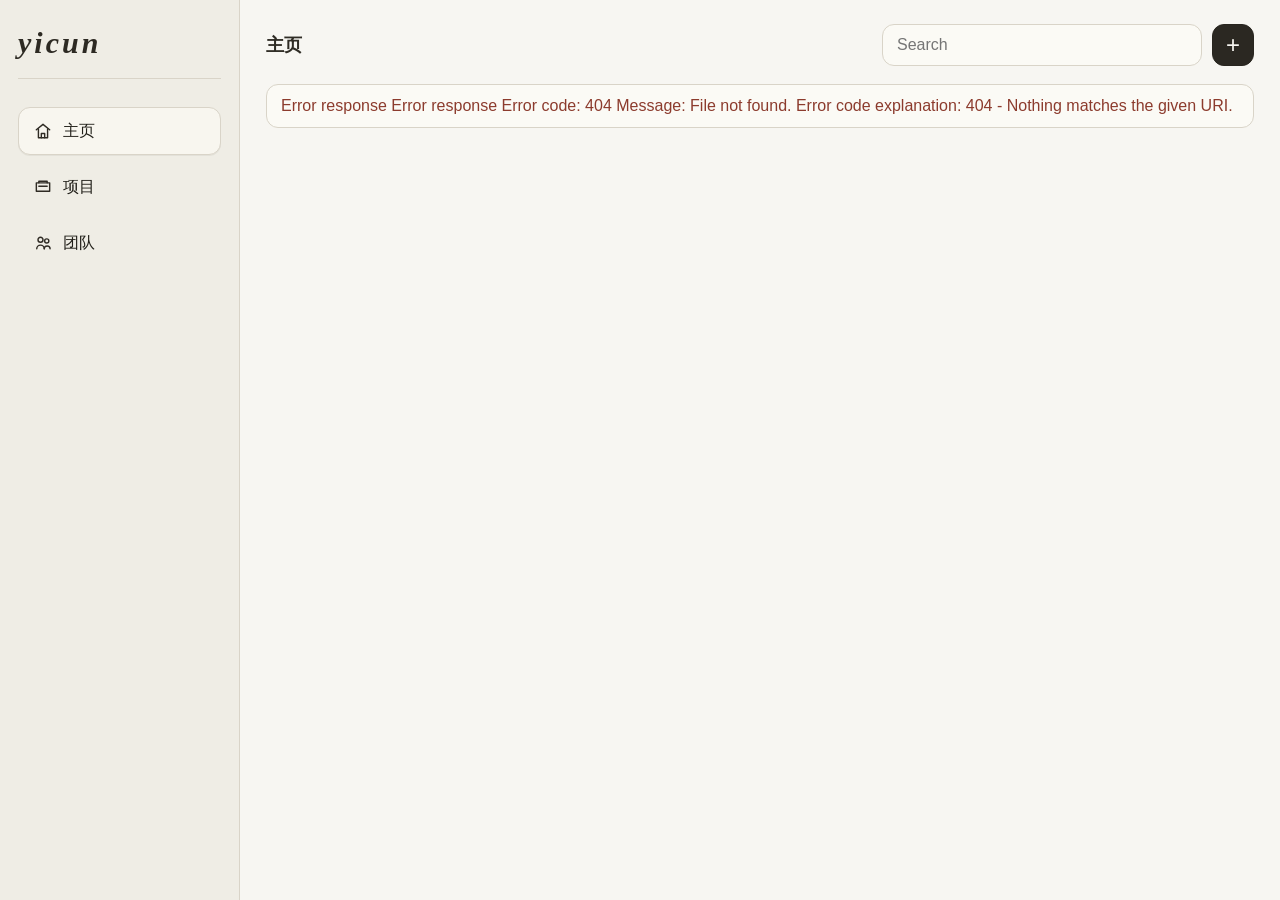
==== commit 17a446e4: "Add files via upload" ====
--- a/static/index.html
+++ b/static/index.html
@@ -104,6 +104,22 @@
 
       <section id="statusBanner" class="status-banner" hidden></section>
 
+      <section id="classSection" class="class-section" hidden>
+        <div class="class-section-head">
+          <div class="class-tabs" role="tablist" aria-label="Class tools">
+            <button class="class-tab active" type="button">Raw</button>
+            <button class="class-tab" type="button">Constructor</button>
+          </div>
+          <div class="class-section-actions">
+            <button id="addClassBtn" class="class-tool-btn" type="button">Add label <span>+</span></button>
+            <button id="classSkeletonBtn" class="class-tool-btn" type="button" disabled>Setup skeleton <span>+</span></button>
+            <button id="classModelBtn" class="class-tool-btn" type="button" disabled>From model <span>+</span></button>
+            <button id="saveClassBtn" class="class-save-btn" type="button">Save changes</button>
+          </div>
+        </div>
+        <div id="classList" class="class-list"></div>
+      </section>
+
       <section id="emptyState" class="empty-state" hidden>
         <h3>还没有内容</h3>
         <p id="emptyText">先创建一个项目，后续再往里面添加数据包。</p>
@@ -221,6 +237,34 @@
     </form>
   </dialog>
 
+  <dialog id="classDialog" class="form-dialog">
+    <form id="classForm" method="dialog" class="dialog-card class-dialog-card">
+      <div class="dialog-head">
+        <div>
+          <p class="eyebrow">Edit Label</p>
+          <h3 id="classDialogTitle">编辑类别</h3>
+        </div>
+        <button class="icon-btn" type="button" data-close="classDialog">×</button>
+      </div>
+      <label class="field">
+        <span>类别 ID</span>
+        <input id="classIdInput" name="classId" type="text" readonly>
+      </label>
+      <label class="field">
+        <span>类别名称</span>
+        <input id="classNameInput" name="className" type="text" placeholder="例如：Crack" required>
+      </label>
+      <label class="field">
+        <span>颜色</span>
+        <input id="classColorInput" name="classColor" type="color" value="#ff4d4f">
+      </label>
+      <div class="dialog-actions">
+        <button class="ghost-btn" type="button" data-close="classDialog">取消</button>
+        <button class="primary-btn" type="submit">保存标签</button>
+      </div>
+    </form>
+  </dialog>
+
   <script src="/static/manager.js?v=20260616b"></script>
 </body>
 </html>
--- a/static/manager.css
+++ b/static/manager.css
@@ -484,6 +484,129 @@
   color: #8c3b2d;
 }
 
+.class-section {
+  margin-bottom: 18px;
+  padding: 14px 16px 16px;
+  background: #fffdfa;
+  border: 1px solid #ddd7ca;
+  border-radius: 12px;
+  box-shadow: 0 1px 0 rgba(34, 32, 26, 0.04);
+}
+
+.class-section-head {
+  display: flex;
+  align-items: flex-start;
+  justify-content: space-between;
+  gap: 18px;
+  margin-bottom: 16px;
+}
+
+.class-tabs {
+  display: inline-flex;
+  align-items: center;
+  gap: 0;
+  border: 1px solid #d8d3c7;
+  border-radius: 8px;
+  overflow: hidden;
+  background: #f6f1e6;
+}
+
+.class-tab {
+  min-width: 86px;
+  height: 36px;
+  border: 0;
+  background: transparent;
+  color: #5f594b;
+}
+
+.class-tab.active {
+  background: #fff;
+  color: #1f1c17;
+  box-shadow: inset 0 -1px 0 #fff;
+}
+
+.class-section-actions {
+  display: flex;
+  align-items: center;
+  gap: 8px;
+  flex-wrap: wrap;
+}
+
+.class-tool-btn,
+.class-save-btn {
+  height: 34px;
+  padding: 0 14px;
+  border: 1px solid #d7d1c4;
+  border-radius: 6px;
+  background: #fff;
+  color: #2f2b24;
+  font-size: 14px;
+}
+
+.class-tool-btn:disabled {
+  opacity: 0.56;
+  cursor: not-allowed;
+}
+
+.class-tool-btn span {
+  margin-left: 6px;
+  font-weight: 700;
+}
+
+.class-save-btn {
+  border-color: #2b2822;
+  background: #2b2822;
+  color: #f7f6f2;
+}
+
+.class-list {
+  display: flex;
+  flex-wrap: wrap;
+  gap: 18px 20px;
+}
+
+.class-pill {
+  --pill-color: #8bd7f0;
+  min-height: 42px;
+  padding: 0 12px 0 16px;
+  display: inline-flex;
+  align-items: center;
+  gap: 10px;
+  border-radius: 0;
+  background: var(--pill-color);
+  color: rgba(28, 26, 22, 0.88);
+  box-shadow: inset 0 -1px 0 rgba(255, 255, 255, 0.25);
+}
+
+.class-pill-name {
+  font-size: 18px;
+  line-height: 1;
+}
+
+.class-pill-actions {
+  display: inline-flex;
+  align-items: center;
+  gap: 4px;
+}
+
+.class-pill-icon {
+  width: 24px;
+  height: 24px;
+  border: 0;
+  background: transparent;
+  color: rgba(28, 26, 22, 0.72);
+  font-size: 14px;
+  line-height: 1;
+}
+
+.class-pill:hover .class-pill-icon {
+  color: rgba(28, 26, 22, 0.95);
+}
+
+.class-dialog-card {
+  width: min(420px, calc(100vw - 24px));
+}
+
 .empty-state {
   padding: 64px 20px;
   text-align: center;
@@ -509,6 +632,7 @@
 }
 
 .project-tile {
+  position: relative;
   width: 160px;
   min-height: 180px;
   padding: 18px 14px;
@@ -562,6 +686,48 @@
   font-size: 13px;
 }
 
+.project-menu-trigger {
+  position: absolute;
+  top: 10px;
+  right: 10px;
+  width: 32px;
+  height: 32px;
+  border: 1px solid var(--line);
+  border-radius: 10px;
+  background: #fbfaf5;
+  color: var(--ink);
+  font-size: 18px;
+  line-height: 1;
+}
+
+.project-menu-panel {
+  position: absolute;
+  top: 48px;
+  right: 10px;
+  width: 120px;
+  display: grid;
+  padding: 8px;
+  background: #fbfaf5;
+  border: 1px solid var(--line);
+  border-radius: 12px;
+  box-shadow: 0 12px 28px rgba(41, 37, 30, 0.14);
+  z-index: 5;
+}
+
+.project-menu-panel button {
+  min-height: 34px;
+  padding: 0 10px;
+  border: 0;
+  background: transparent;
+  color: #9d4335;
+  text-align: left;
+  border-radius: 8px;
+}
+
+.project-menu-panel button:hover {
+  background: #f5e7e1;
+}
+
 .package-list {
   display: grid;
   gap: 14px;
@@ -627,19 +793,22 @@
 }
 
 .package-title-line {
-  display: flex;
-  align-items: center;
-  gap: 10px;
-  flex-wrap: wrap;
+  display: inline-flex;
+  align-items: center;
+  justify-content: flex-start;
+  gap: 8px;
+  flex-wrap: nowrap;
   margin-bottom: 8px;
+  max-width: 100%;
 }
 
 .package-name-input {
-  flex: 0 1 260px;
+  flex: 0 0 auto;
   min-width: 0;
-  width: min(260px, 100%);
+  width: auto;
+  max-width: 28ch;
   height: 40px;
-  padding: 0 10px;
+  padding: 0 8px 0 0;
   border: 1px solid transparent;
   border-radius: 8px;
   background: transparent;
@@ -652,13 +821,19 @@
   outline: none;
   background: #f6f3ea;
   border-color: var(--line);
+  padding-left: 10px;
+  padding-right: 10px;
 }
 
 .status-pill {
   display: inline-flex;
   align-items: center;
+  justify-content: center;
+  flex: 0 0 auto;
   min-height: 26px;
+  min-width: 0;
   padding: 0 10px;
+  white-space: nowrap;
   border-radius: 999px;
   font-size: 12px;
   border: 1px solid transparent;
@@ -970,6 +1145,11 @@
     grid-template-columns: 1fr;
   }
 
+  .class-section-head {
+    flex-direction: column;
+    align-items: stretch;
+  }
+
   .package-side {
     justify-items: start;
     grid-template-columns: auto auto;
@@ -1005,6 +1185,10 @@
     grid-template-columns: 1fr;
   }
 
+  .class-list {
+    gap: 12px;
+  }
+
   .card-grid {
     display: grid;
   }
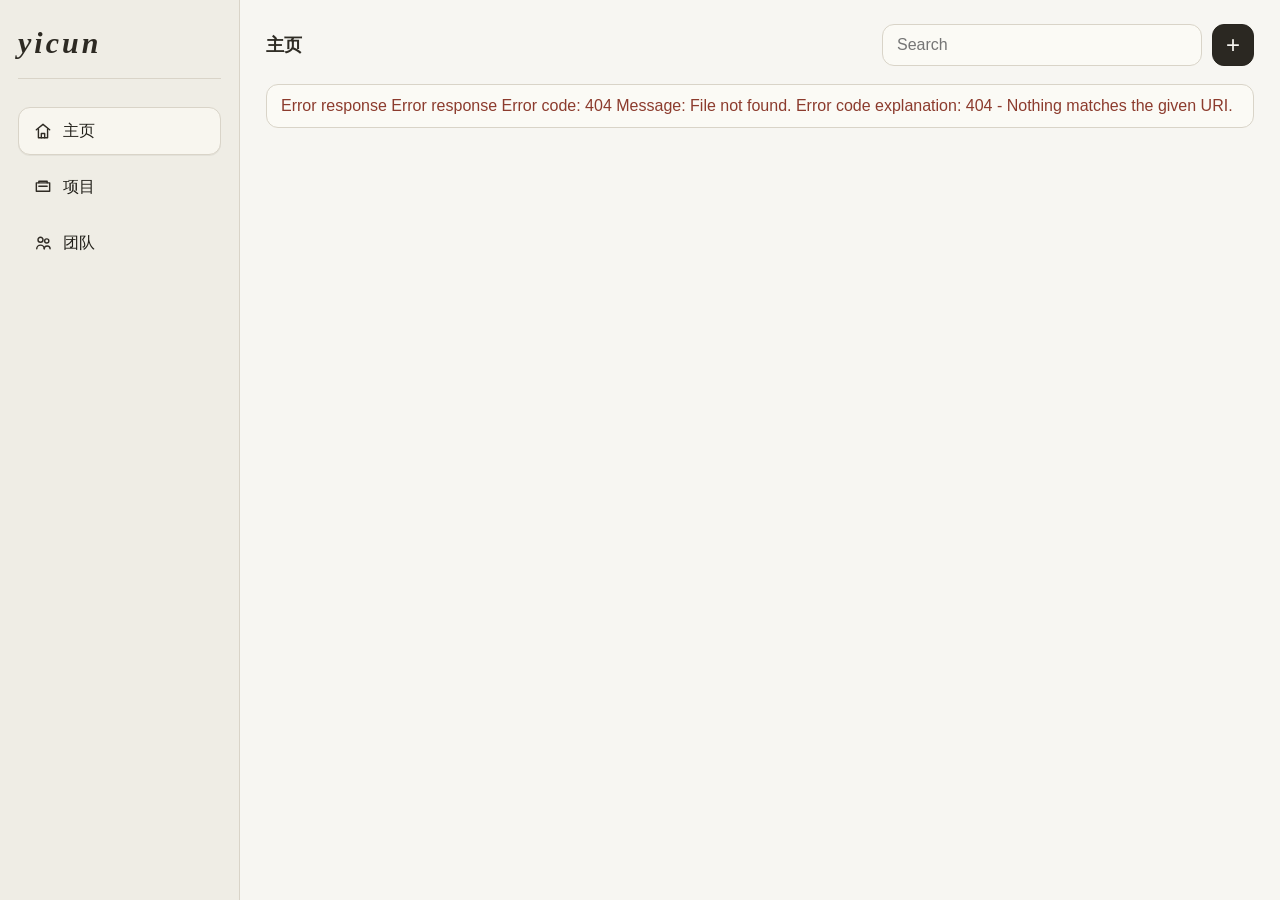
==== commit dffba3d4: "Add files via upload" ====
--- a/static/index.html
+++ b/static/index.html
@@ -4,7 +4,7 @@
   <meta charset="UTF-8">
   <meta name="viewport" content="width=device-width, initial-scale=1.0">
   <title>项目面板</title>
-  <link rel="stylesheet" href="/static/manager.css?v=20260616b">
+  <link rel="stylesheet" href="/static/manager.css?v=20260618b">
 </head>
 <body>
   <div class="shell">
@@ -265,6 +265,6 @@
     </form>
   </dialog>
 
-  <script src="/static/manager.js?v=20260616b"></script>
+  <script src="/static/manager.js?v=20260618b"></script>
 </body>
 </html>
--- a/static/manager.css
+++ b/static/manager.css
@@ -485,6 +485,9 @@
 }
 
 .class-section {
+  position: sticky;
+  top: 24px;
+  z-index: 3;
   margin-bottom: 18px;
   padding: 14px 16px 16px;
   background: #fffdfa;
@@ -576,6 +579,13 @@
   background: var(--pill-color);
   color: rgba(28, 26, 22, 0.88);
   box-shadow: inset 0 -1px 0 rgba(255, 255, 255, 0.25);
+}
+
+.class-pill-main {
+  padding: 0;
+  border: 0;
+  background: transparent;
+  color: inherit;
 }
 
 .class-pill-name {
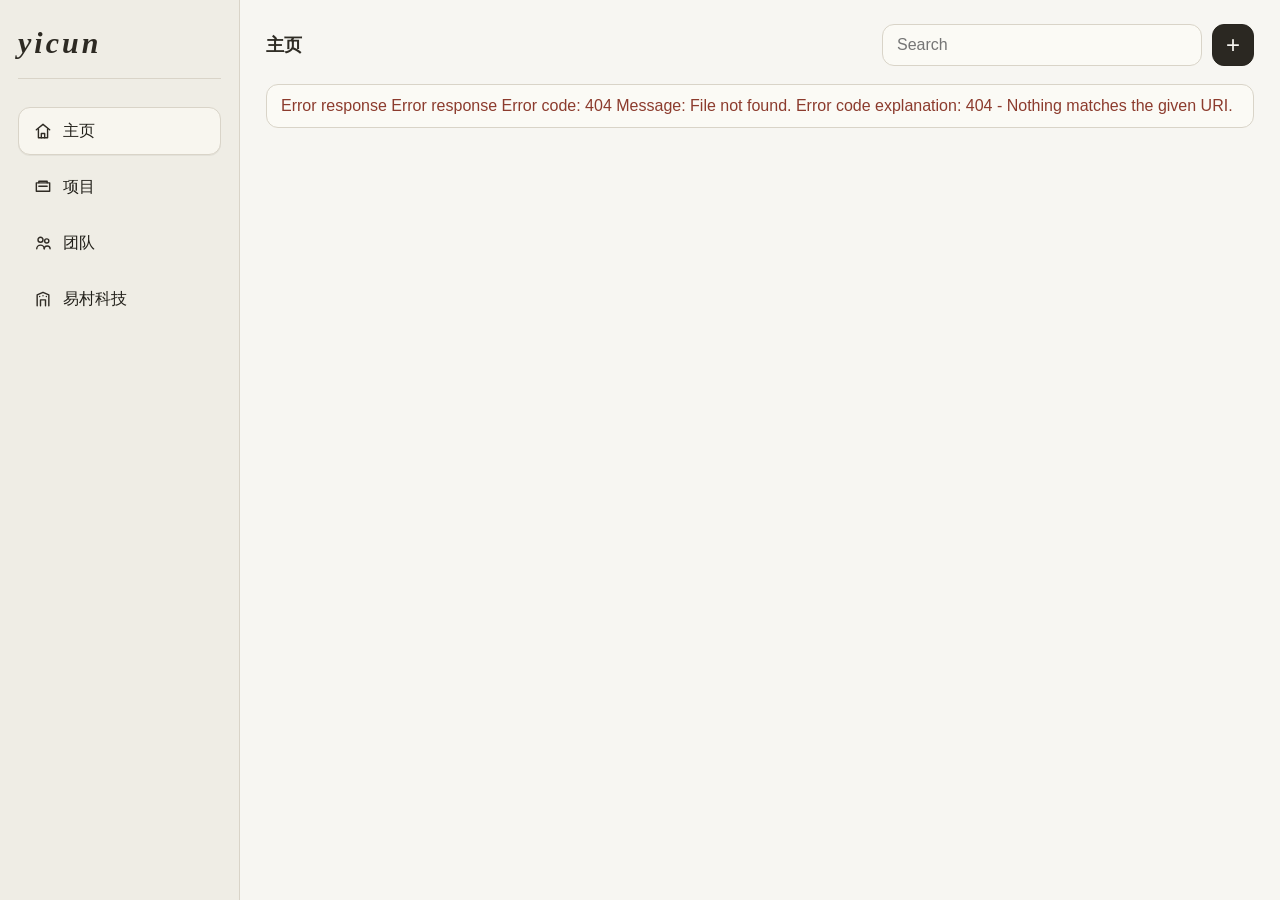
==== commit fba563fa: "Add files via upload" ====
--- a/static/index.html
+++ b/static/index.html
@@ -4,7 +4,7 @@
   <meta charset="UTF-8">
   <meta name="viewport" content="width=device-width, initial-scale=1.0">
   <title>项目面板</title>
-  <link rel="stylesheet" href="/static/manager.css?v=20260618b">
+  <link rel="stylesheet" href="/static/manager.css?v=20260710u">
 </head>
 <body>
   <div class="shell">
@@ -43,6 +43,16 @@
             </svg>
           </span>
           <span>团队</span>
+        </button>
+        <button id="companyNavBtn" class="nav-item" type="button" data-view="company">
+          <span class="nav-icon" aria-hidden="true">
+            <svg viewBox="0 0 24 24" fill="none">
+              <path d="M5 20V7l7-3 7 3v13" />
+              <path d="M9 20v-7h6v7" />
+              <path d="M8 9h.01M12 8h.01M16 9h.01" />
+            </svg>
+          </span>
+          <span>易村科技</span>
         </button>
       </nav>
     </aside>
@@ -114,7 +124,6 @@
             <button id="addClassBtn" class="class-tool-btn" type="button">Add label <span>+</span></button>
             <button id="classSkeletonBtn" class="class-tool-btn" type="button" disabled>Setup skeleton <span>+</span></button>
             <button id="classModelBtn" class="class-tool-btn" type="button" disabled>From model <span>+</span></button>
-            <button id="saveClassBtn" class="class-save-btn" type="button">Save changes</button>
           </div>
         </div>
         <div id="classList" class="class-list"></div>
@@ -130,6 +139,8 @@
       <section id="teamSection" class="team-section" hidden>
         <div id="teamList" class="team-list"></div>
       </section>
+
+      <section id="companyView" class="company-view" hidden></section>
     </main>
   </div>
 
@@ -259,12 +270,11 @@
         <input id="classColorInput" name="classColor" type="color" value="#ff4d4f">
       </label>
       <div class="dialog-actions">
-        <button class="ghost-btn" type="button" data-close="classDialog">取消</button>
-        <button class="primary-btn" type="submit">保存标签</button>
-      </div>
-    </form>
-  </dialog>
-
-  <script src="/static/manager.js?v=20260618b"></script>
+        <button class="primary-btn" type="button" data-close="classDialog">完成</button>
+      </div>
+    </form>
+  </dialog>
+
+  <script src="/static/manager.js?v=20260710c"></script>
 </body>
 </html>
--- a/static/manager.css
+++ b/static/manager.css
@@ -535,8 +535,7 @@
   flex-wrap: wrap;
 }
 
-.class-tool-btn,
-.class-save-btn {
+.class-tool-btn {
   height: 34px;
   padding: 0 14px;
   border: 1px solid #d7d1c4;
@@ -554,12 +553,6 @@
 .class-tool-btn span {
   margin-left: 6px;
   font-weight: 700;
-}
-
-.class-save-btn {
-  border-color: #2b2822;
-  background: #2b2822;
-  color: #f7f6f2;
 }
 
 .class-list {
@@ -803,46 +796,54 @@
 }
 
 .package-title-line {
-  display: inline-flex;
-  align-items: center;
-  justify-content: flex-start;
-  gap: 8px;
-  flex-wrap: nowrap;
+  display: block;
   margin-bottom: 8px;
+  width: 100%;
+  min-width: 0;
+  line-height: 1.55;
+}
+
+.package-name-input,
+.package-name-static {
+  min-width: 0;
   max-width: 100%;
+  overflow: visible;
+  white-space: normal;
+  overflow-wrap: anywhere;
+  line-height: 1.45;
+  font-size: 19px;
+  font-weight: 600;
+  color: var(--ink);
 }
 
 .package-name-input {
-  flex: 0 0 auto;
-  min-width: 0;
-  width: auto;
-  max-width: 28ch;
-  height: 40px;
-  padding: 0 8px 0 0;
+  display: inline;
+  padding: 2px 4px;
   border: 1px solid transparent;
   border-radius: 8px;
   background: transparent;
-  font-size: 19px;
-  font-weight: 600;
-  color: var(--ink);
+  cursor: text;
 }
 
 .package-name-input:focus {
   outline: none;
   background: #f6f3ea;
   border-color: var(--line);
-  padding-left: 10px;
-  padding-right: 10px;
+}
+
+.package-name-static {
+  display: inline;
 }
 
 .status-pill {
   display: inline-flex;
   align-items: center;
   justify-content: center;
-  flex: 0 0 auto;
   min-height: 26px;
   min-width: 0;
+  margin-left: 8px;
   padding: 0 10px;
+  vertical-align: 2px;
   white-space: nowrap;
   border-radius: 999px;
   font-size: 12px;
@@ -1053,6 +1054,123 @@
   background: #f5e7e1;
 }
 
+.company-view {
+  display: grid;
+  gap: 16px;
+}
+
+.company-hero {
+  min-height: 170px;
+  padding: 28px 30px;
+  display: flex;
+  align-items: center;
+  justify-content: space-between;
+  gap: 20px;
+  border: 1px solid var(--line);
+  border-radius: 16px;
+  background:
+    radial-gradient(circle at 78% 22%, rgba(255, 255, 255, 0.9), rgba(246, 243, 234, 0.58)),
+    linear-gradient(135deg, #fcfbf7 0%, #efe9dc 100%);
+  box-shadow: 0 16px 40px rgba(78, 70, 55, 0.08);
+}
+
+.company-hero h2 {
+  margin: 0 0 8px;
+  font-size: 34px;
+  letter-spacing: 0;
+}
+
+.company-hero p {
+  margin: 0;
+  color: var(--muted);
+}
+
+.company-update-main {
+  min-width: 128px;
+  font-weight: 700;
+}
+
+.company-update-main:disabled,
+.company-update-actions button:disabled {
+  cursor: not-allowed;
+  opacity: 0.45;
+}
+
+.company-version-grid {
+  display: grid;
+  grid-template-columns: repeat(2, minmax(0, 1fr));
+  gap: 14px;
+}
+
+.company-version-card,
+.company-update-panel {
+  border: 1px solid var(--line);
+  border-radius: 14px;
+  background: #fbfaf5;
+  box-shadow: var(--shadow);
+}
+
+.company-version-card {
+  display: grid;
+  gap: 8px;
+  padding: 18px;
+}
+
+.company-version-card span {
+  color: var(--muted);
+  font-size: 12px;
+}
+
+.company-version-card strong {
+  font-size: 28px;
+}
+
+.company-version-card p {
+  margin: 0;
+  color: var(--muted);
+}
+
+.company-version-card.has-update {
+  border-color: #b88747;
+  background: #fff9ed;
+}
+
+.company-update-panel {
+  display: grid;
+  gap: 14px;
+  padding: 18px;
+}
+
+.company-update-head {
+  display: flex;
+  align-items: flex-start;
+  justify-content: space-between;
+  gap: 16px;
+}
+
+.company-update-head h3 {
+  margin: 0 0 6px;
+  font-size: 18px;
+}
+
+.company-update-head p {
+  margin: 0;
+  color: var(--muted);
+}
+
+.company-update-actions {
+  display: flex;
+  gap: 10px;
+  flex-wrap: wrap;
+  justify-content: flex-end;
+}
+
+.company-settings-grid {
+  display: grid;
+  grid-template-columns: 180px minmax(220px, 1fr) minmax(180px, 0.8fr);
+  gap: 12px;
+}
+
 .form-dialog {
   padding: 0;
   border: 0;
@@ -1071,6 +1189,39 @@
   border: 1px solid var(--line);
   border-radius: 18px;
   background: #fbfaf5;
+}
+
+.update-file-list {
+  border: 1px solid var(--line-soft);
+  background: #f6f2e9;
+  border-radius: 12px;
+  padding: 12px;
+}
+
+.update-file-list {
+  display: grid;
+  gap: 6px;
+  max-height: 180px;
+  overflow: auto;
+  font-family: Consolas, "SFMono-Regular", monospace;
+  font-size: 12px;
+}
+
+.update-file-list:empty {
+  display: none;
+}
+
+.update-file-item {
+  display: flex;
+  justify-content: space-between;
+  gap: 10px;
+  border-bottom: 1px solid rgba(217, 212, 200, 0.7);
+  padding-bottom: 6px;
+}
+
+.update-file-item:last-child {
+  border-bottom: 0;
+  padding-bottom: 0;
 }
 
 .dialog-head {
